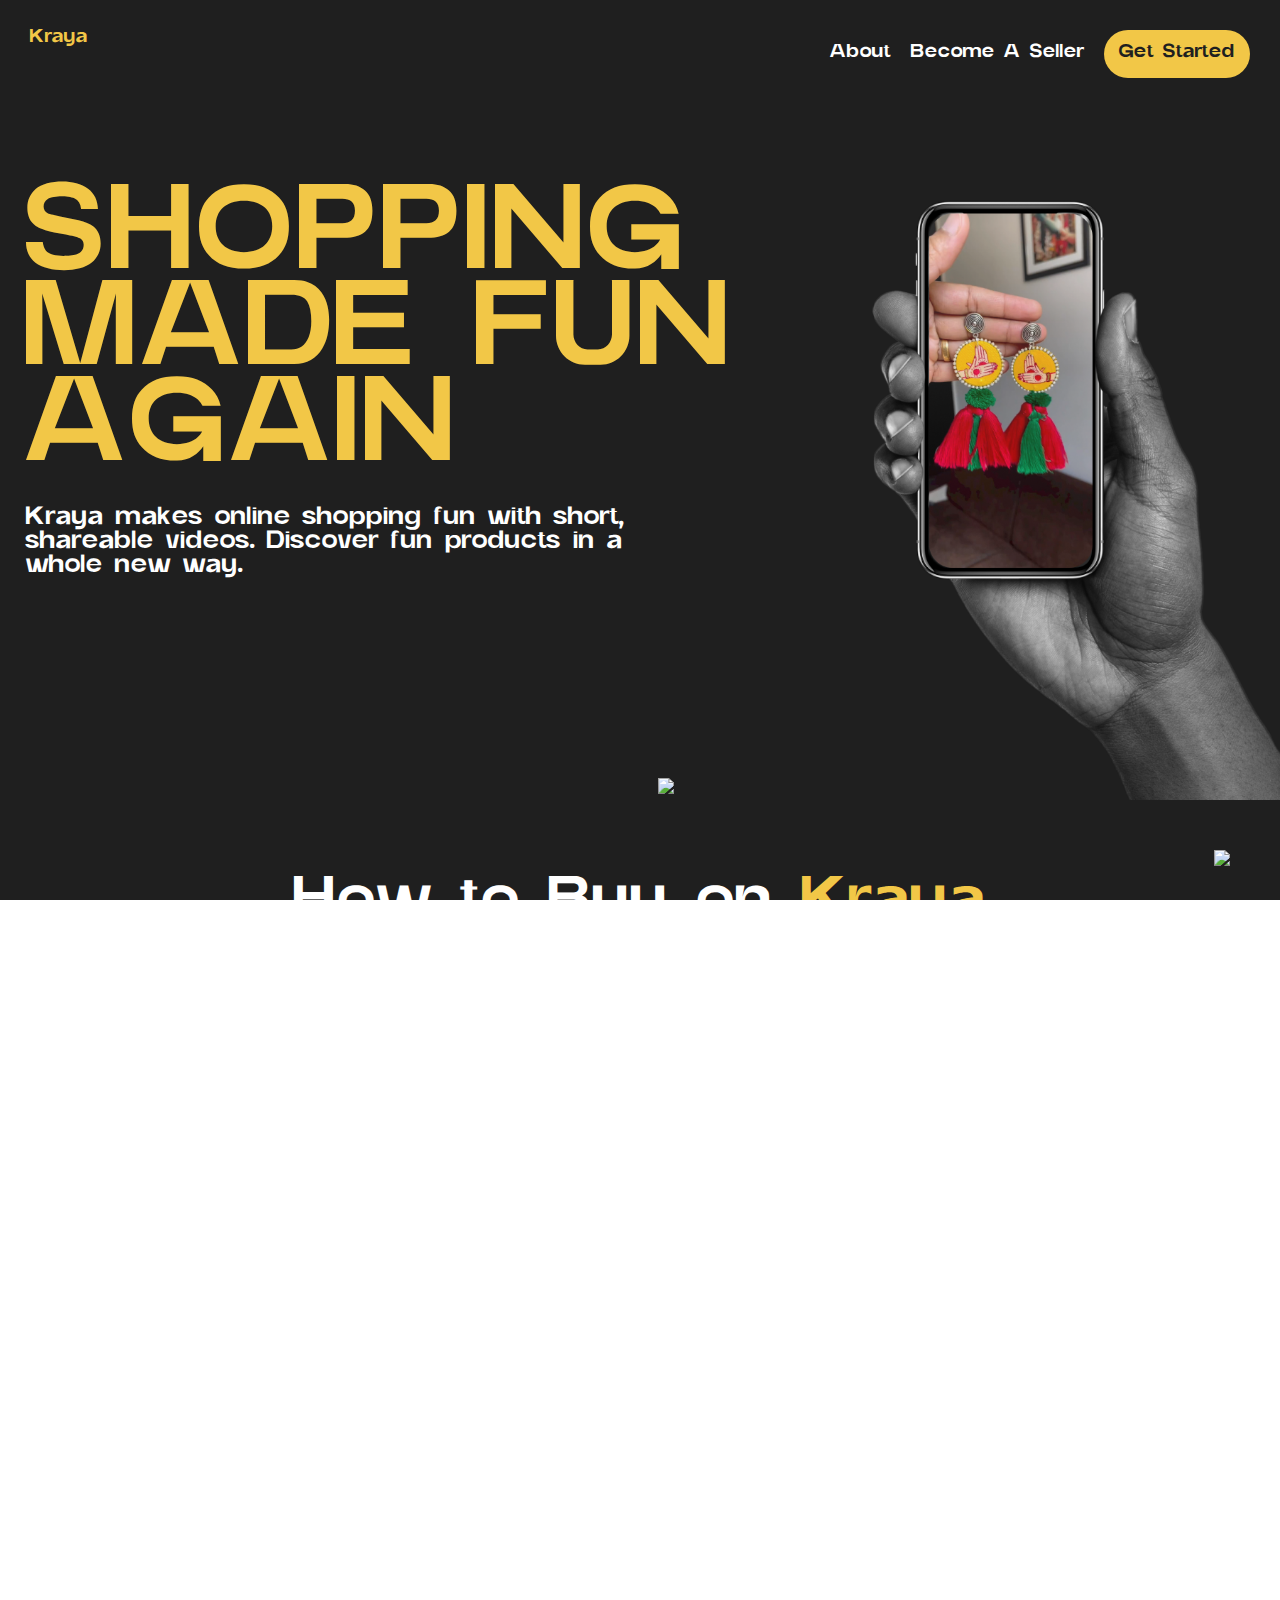
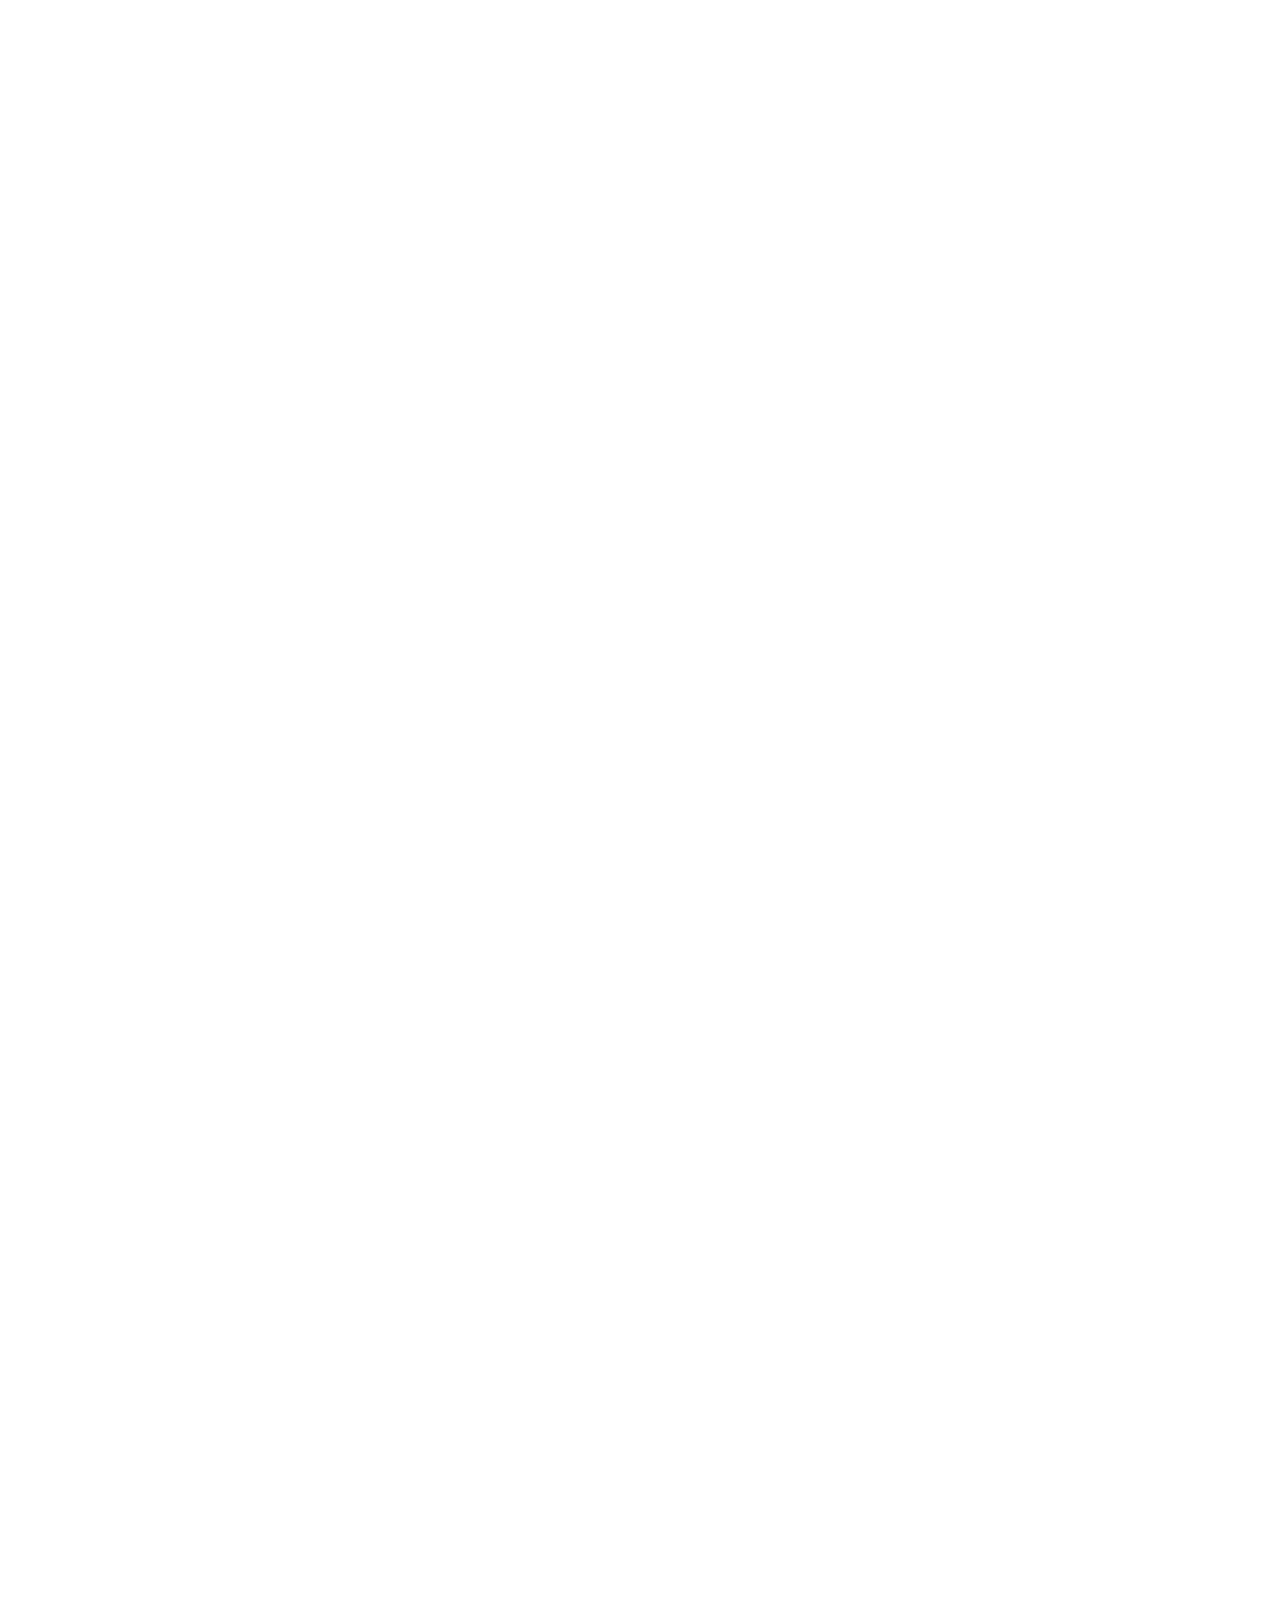
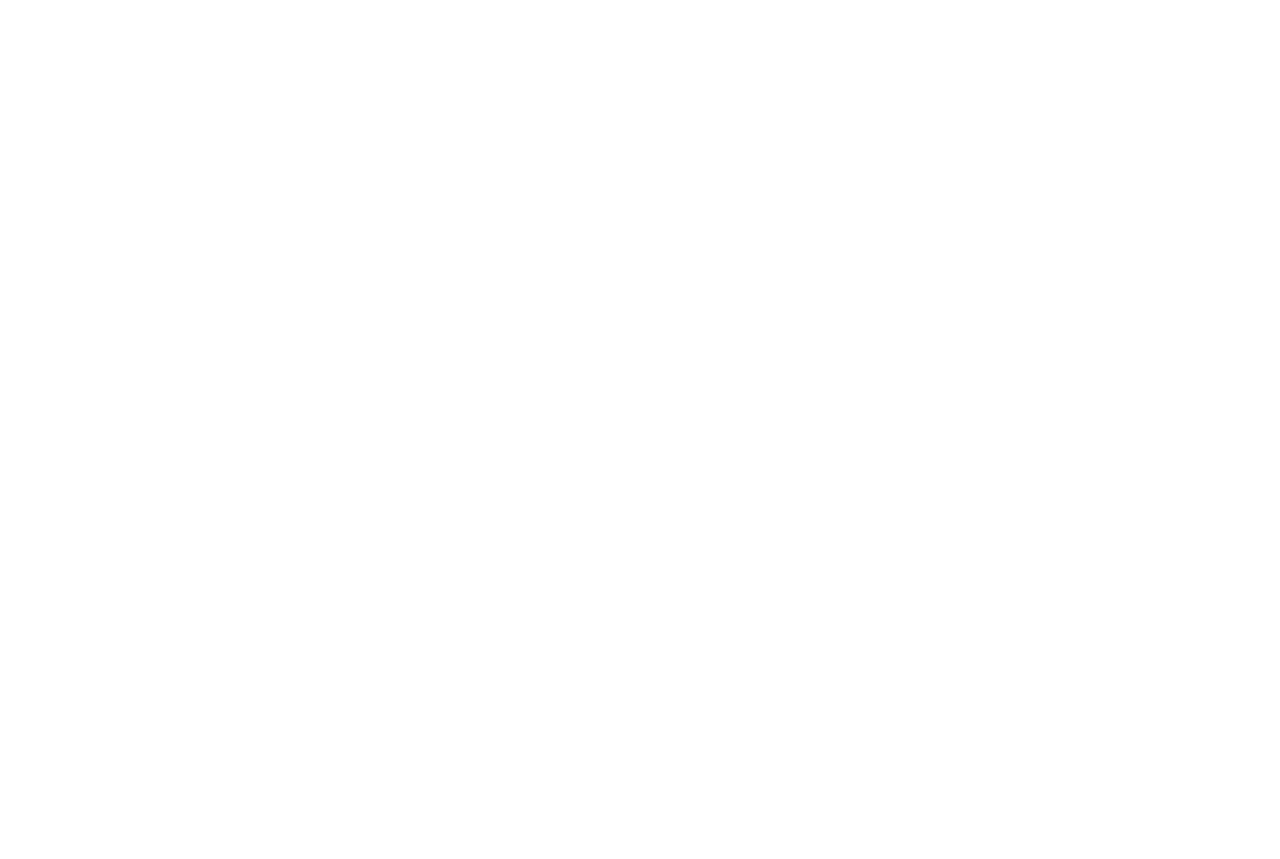
==== index.html @ f12fe765 "added navbar" ====
<!DOCTYPE html>
<html lang="en">
  <head>
    <meta charset="UTF-8" />
    <meta http-equiv="X-UA-Compatible" content="IE=edge" />
    <meta name="viewport" content="width=device-width, initial-scale=1.0" />
    <link rel="stylesheet" href="style.css" />

    <title>Kraya</title>
    <link rel="icon" href="./assets/logo.png" type="image/x-icon" />
  </head>

  <body>
    <header>
      <nav class="navbar">
        
          <div class="left">
            Kraya
          </div>
          <div class="right">
            <ul>
              <li>
                About
              </li>
              <li>
                Become A Seller
              </li>
              <li class="btn">
                Get Started
              </li>
            </ul>
          </div>
      </nav>
    </header>
    <div class="hero">
      <div class="intro">
        <div class="main-slogan">SHOPPING MADE FUN AGAIN</div>
        <div class="intro-text">
          Kraya makes online shopping fun with short, shareable videos. Discover
          fun products in a whole new way.
        </div>
      </div>
      <img class="intro-img" src="assets/imgs/holdingPhone.png" />
      <div class="downArrow">
        <img src="./assets/downArrow.png" />
      </div>
    </div>
    <div class="steps">
      <img class="star1" src="assets/starMedium.png" />
      <img class="star2" src="assets/starMedium.png" />
      <img class="star3" src="assets/starSmall.png" />
      <img class="star4" src="assets/starSmall.png" />

      <div class="heading">
        <p>How to Buy on <span style="color: #f2c747"> Kraya </span></p>
      </div>

      <div class="sub-text">In 3 simple steps</div>

      <div class="frame">
        <div class="step-1">
          <img src="assets/imgs/step1.png" alt="step1" />
          <p id="caption">Scroll through Videos</p>
          <p id="description">
            Watch short videos to discover products you'll love
          </p>
        </div>

        <div class="step-2">
          <img src="assets/imgs/step2.png" alt="step2" />
          <p id="caption">Like a product? Add to Cart</p>
          <p id="description">
            Add the product to the cart and watch your shopping cart do a happy
            dance
          </p>
        </div>

        <div class="step-3">
          <img src="assets/imgs/step3.png" alt="step3" />
          <p id="caption">Checkout & Relax</p>
          <p id="description">
            Ready to make that product yours? Then seal the deal and relax!
          </p>
        </div>
      </div>
      <div class="blank"></div>
    </div>

    <div class="seamless">
      <!-- Header for the seamless section -->
      <div class="seamless-header">
        <div><img src="assets/starSmall.png" /></div>
        <div>
          <div class="heading">
            Shop <span class="seamless-heading"> seamlessy. </span>
          </div>
          <div class="seamless-intro">
            Let's look at the benefits for buyers.
          </div>
        </div>
        <div class="seamless-star"><img src="assets/starMedium.png" /></div>
      </div>

      <!-- Grid for the seamless section -->
      <div class="seamless-grid">
        <div class="curated-finds">
          <div class="curated-content">
            <div class="img-wrapper">
              <img src="assets/imgs/seamless1.png" />
            </div>
            <div class="curated-text">
              <div>Carefully curated finds</div>
              <div class="seamless-info-text">
                Discover new products from the carefully curated content of your
                favourite sellers.
              </div>
            </div>
          </div>
        </div>
        <div class="seamless-cell be-assured">
          <div class="assured-img"><img src="assets/imgs/seamless2.png" /></div>
          <div class>Be assured</div>
          <div class="seamless-cell-text assured-info-text">
            Buy only from trusted and verified sellers and say bye to scams.
            Make the switch to trusted, verified sellers and say bye-bye scams.
          </div>
        </div>
        <div class="seamless-cell buy-in">
          <div class="buy-in-img"><img src="assets/imgs/seamless3.png" /></div>
          <div class>Buy In Video</div>
          <div class="seamless-cell-text buy-in-text">
            Shop as you watch on the go, and Binge-watch your way to a full cart
          </div>
        </div>
        <div class="seamless-cell delivery">
          <div class="delivery-img">
            <img src="assets/imgs/seamless4.png" />
          </div>
          <div class="delivery-header">On time Delivery</div>
          <div class="seamless-cell-text delivery-text">
            No more endless waiting in the DMs, and late delivery.
          </div>
        </div>
        <div class="seamless-cell visit-app">
          <div class="visit-app-header">Visit the Web App</div>
          <button class="web-app-btn">Take me there</button>
        </div>
      </div>
      <div class="seamless-blank"></div>
    </div>

    <div class="cta">
      <div class="circle left1"></div>
      <div class="circle left2"></div>
      <div class="circle left3"></div>
      <div class="circle left4"></div>
      <div class="circle left5"></div>
      <h1 class="onboardText">Shop</h1>
      <h1 class="onboardText">Now</h1>
      <button class="visit">Visit the Web app</button>

      <div class="circle right1"></div>
      <div class="circle right2"></div>
      <div class="circle right3"></div>
      <div class="circle right4"></div>
      <div class="circle right5"></div>
    </div>

    <footer class="footer">
      <div class="footer-content">
        <div class="cap">Join our Buyer Community</div>

        <div class="signup">
          <input
            type="email"
            class="email"
            id="email"
            value="Example@gmail.com"
          />
          <button type="submit" id="signup" value="signup" name="signup">
            Sign Up
          </button>
        </div>

        <div class="soc-med">
          <a
            target="_blank"
            href="https://www.facebook.com/profile.php?id=100090694372072"
            ><img src="assets/fb.png" alt="facebook-logo"
          /></a>
          <a
            target="_blank"
            href="https://www.linkedin.com/company/krayadotshop/"
            ><img src="assets/li.png" alt="linkin-logo"
          /></a>
          <a target="_blank" href="https://www.instagram.com/krayadotshop/"
            ><img src="assets/insta.png" alt="insta-logo"
          /></a>
        </div>

        <div class="contact">
          <p>Contact Us:</p>
          <p>sharmaayush41913@gmail.com</p>
        </div>
      </div>

      <div class="logo">
        <img src="assets/KrayaLogo.png" alt="kraya-logo" />
      </div>
    </footer>

    <script src="index.js"></script>
  </body>
</html>
---- style.css ----
@font-face {
  font-family: "Artega";
  src: url("assets/fonts/artega.otf");
}

:root {
  --primary-color: #f2c747;
  --secondary-color: #ffffff;
  --accent-color: #302e2e;
  --background-color: #1f1f1f;
}

* {
  /* background-color: var(--background-color); */
  margin: 0;
  padding: 0;
  box-sizing: border-box;
  font-family: "Artega";
  scroll-behavior: smooth;
}

/* Hide scrollbar for Chrome, Safari and Opera */
*::-webkit-scrollbar {
  display: none;
}

/* Hide scrollbar for IE, Edge and Firefox */
* {
  -ms-overflow-style: none;
  scrollbar-width: none;
}

html,
body {
  height: 100%;
  margin: 0;
  max-width: 100%;
  overflow-x: hidden;
}

header {
  background-color: var(--background-color);
  position: fixed;
  top: 0;
  left: 0;
  right: 0;
  height: 15%;
  width: 100%;
  z-index: 2;
}

/* */
.hero {
  padding-top: 200px;
  display: flex;
  position: relative;
  background-color: var(--background-color);
}

.main-slogan {
  color: var(--primary-color);
  font-size: 6rem;
  line-height: 1;
}

.intro {
  color: var(--secondary-color);
  font-size: 1.25rem;
}

.intro-text {
  width: 80%;
  margin-top: 20px;
}

.intro-img {
  max-height: 600px;
  margin-top: 0px;
}

.hero > * {
  margin-inline-start: 2%;
}

.downArrow {
  position: absolute;
  bottom: 0;
  left: 50%;
  transform: translateX(-50%);
}

/* For smaller screens */
@media (max-width: 650px) {
  .main-slogan {
    font-size: 4rem;
  }

  .intro {
    font-size: 1rem;
  }
}

@media (max-width: 1000px) {
  /* Hide holding image*/
  .intro-img {
    height: 0;
  }

  .downArrow {
    visibility: hidden;
  }
}

.heading {
  text-align: center;
  font-size: 48px;
  color: var(--secondary-color);
  padding: 5rem 1rem 1rem 1rem;
  font-weight: 500;
}

.sub-text {
  text-align: center;
  font-family: sans-serif;
  font-size: 24px;
  color: var(--secondary-color);
  font-weight: 400;
}

.frame {
  display: flex;
  flex-direction: row;
  align-items: flex-start;
  padding: 4rem;
  gap: 97px;
}

.step-1,
.step-2,
.step-3 {
  width: 33%;
}

.frame img {
  width: 100%;
  object-fit: cover;
}

.frame p {
  text-align: center;
  color: var(--secondary-color);
  padding-top: 1.5rem;
}

#description {
  font-family: sans-serif;
}

.steps {
  position: relative;
  background-color: var(--background-color);
}

.star1 {
  position: absolute;
  top: 50px;
  right: 50px;
}

.star2 {
  position: absolute;
  bottom: 40px;
  left: 50px;
}

.star3 {
  position: absolute;
  top: 175px;
  right: 30px;
}

.star4 {
  position: absolute;
  bottom: 170px;
  left: 30px;
}

.blank {
  height: 160px;
}

.curated-content {
  border-radius: 25px;
}

.seamless {
  background-color: var(--background-color);
}

/* Styles for seamless section of the webpage */
.seamless-header {
  display: flex;
  font-size: 3rem;
  margin-inline: 2%;
}

.seamless-header > * {
  flex: 1 1 auto;
  display: grid;
  align-content: center;
}

.seamless-star {
  justify-content: right;
}

.seamless-heading {
  color: var(--primary-color);
}

.seamless-intro {
  font-size: 0.75rem;
  color: var(--secondary-color);
  text-align: center;
}

/* Styles for seamless grid */
.seamless-grid * {
  background-color: var(--accent-color);
}

.seamless-grid {
  margin-inline: 10%;
  margin-top: 50px;
  display: grid;
  color: white;
  gap: 25px;
  grid-template-columns: 1fr 1fr;
}

.seamless-grid > * {
  box-shadow: 14px 4px rgba(0, 0, 0, 0.73);
  border-radius: 25px;
}

.seamless-blank {
  height: 200px;
}

/* Styling individual grid cells */

/* First Grid Cell */
.curated-finds {
  grid-column: span 2;
}

.img-wrapper > img {
  max-width: 80%;
  aspect-ratio: 1 / 1.16;
  object-fit: cover;
  margin-top: 5%;
  margin-bottom: 5%;
}

.curated-content {
  display: grid;
  grid-template-columns: 1fr 1fr;
  font-size: 2rem;
}

.curated-text {
  display: flex;
  flex-direction: column;
  justify-content: center;
  margin-inline: 10%;
}

.seamless-info-text,
.assured-info-text {
  font-size: 0.75rem;
}

.seamless-info-text {
  margin-right: 45%;
}

.img-wrapper {
  border-radius: 25px;
  display: flex;
  justify-content: center;
  align-content: center;
}

/* Second grid cell */

.seamless-cell {
  grid-row: span 2;
  font-size: 2rem;
  display: flex;
  flex-direction: column;
}

.seamless-cell > * {
  margin-inline: 10%;
}

.assured-img > img {
  max-width: 100%;
  aspect-ratio: 1.56 / 1;
  object-fit: cover;
  margin-top: 5%;
  margin-bottom: 5%;
}

.seamless-cell-text {
  font-size: 0.75rem;
  margin-bottom: 5%;
}

/* Third Grid Cell */

.buy-in {
  grid-row: span 3;
}

.buy-in-img > img {
  max-width: 100%;
  aspect-ratio: 0.63 / 1;
  object-fit: cover;
  margin-top: 5%;
  margin-bottom: 5%;
}

.buy-in-img {
  display: flex;
  justify-content: center;
  margin-left: 20%;
}

/* Fourth Grid CelL */

.delivery-img > img {
  max-width: 100%;
  aspect-ratio: 2.46 / 1;
  object-fit: cover;
  margin-top: 20%;
  margin-bottom: 5%;
}

.delivery-text {
  margin-right: 40%;
}

.delivery-header {
  margin-right: 30%;
}

/*Final Grid Cell */

.visit-app {
  grid-row: span 1;
}

.visit-app-header {
  margin: 5% 20%;
}

.web-app-btn {
  background-color: var(--primary-color);
  width: 30%;
  margin-left: 20%;
  border-radius: 50px;
  padding: 16px 5px;
  margin-bottom: 10%;
}

.cta {
  position: relative;
  height: 25vmin;
  background-color: #f2c747;
  z-index: -2;
  padding-top: 6vmin;
  padding-bottom: 6vmin;
  text-align: center;
}

.circle {
  position: absolute;
  top: -3.5vmin;
  height: 32vmin;
  width: 38vmin;
  background-color: #ffffff;
  border-radius: 50%;
  overflow-x: hidden;
  z-index: -1;
}

.left1 {
  left: -36vmin;
  opacity: 1;
}

.left2 {
  left: -30vmin;
  opacity: 0.7;
}

.left3 {
  left: -24vmin;
  opacity: 0.5;
}

.left4 {
  left: -18vmin;
  opacity: 0.25;
}

.left5 {
  left: -12vmin;
  opacity: 0.15;
}

.right1 {
  right: -36vmin;
  opacity: 1;
}

.right2 {
  right: -30vmin;
  opacity: 0.7;
}

.right3 {
  right: -24vmin;
  opacity: 0.5;
}

.right4 {
  right: -18vmin;
  opacity: 0.25;
}

.right5 {
  right: -12vmin;
  opacity: 0.15;
}

.visit {
  margin-top: 10px;
  background-color: black;
  color: #ffffff;
  font-family: sans-serif;
  font-size: small;
  width: 14.5vmin;
  height: 5vmin;
  font-size: 1.3vmin;
}

.onboardText {
  font-size: 3vmin;
}

.footer {
  display: flex;
  justify-content: space-between;
  padding: 4rem;
  background-color: var(--background-color);
}

.cap {
  color: var(--secondary-color);
  font-size: 36px;
  font-weight: 600;
  font-family: sans-serif;
}

.email {
  font-family: sans-serif;
  size: 30px;
  font-size: 16px;
  font-weight: 500;
  font-style: normal;
  padding-left: 20px;
  background-color: #7c7c7c;
  color: var(--secondary-color);
  border-radius: 30px;
  height: 51px;
  width: 358px;
  border: none;
}

button {
  background-color: var(--primary-color);
  font-family: sans-serif;
  border-radius: 30px;
  font-size: 16px;
  font-weight: 600;
  font-style: normal;
  line-height: 24px;
  height: 51px;
  width: 142px;
  align-items: center;
  text-align: center;
  border: none;
}

.signup {
  align-items: center;
  display: flex;
  flex-direction: row;
  margin-top: 2rem;
  gap: 10px;
}

.logo {
  height: 2%;
  width: auto;
  object-fit: contain;
}

.soc-med {
  display: flex;
  flex-direction: row;
  align-items: center;
  gap: 10px;
  padding: 2rem 0 0 1rem;
}

.soc-med img {
  border-radius: 9999px;
  border-width: 2px;
  border-color: var(--secondary-color);
}

.contact {
  padding-top: 130px;
  padding-bottom: 50px;
}

.contact p {
  font-family: sans-serif;
  color: var(--secondary-color);
  font-size: 20px;
  font-weight: 500;
  font-style: normal;
}
.navbar{
  background-color: #1f1f1f;
  display:flex;
  justify-content: space-between;
  padding: 30px;
  font-family: sans-serif;
  font-size: 15px;
}
.left{
  color:#f2c747;
  
}
.right ul{
  color:#ffffff;
  display:flex;
  align-items: center;
  list-style-type: none;
}
.right li{
  margin-left:20px;
}
.btn{
  color:#1f1f1f;
  background-color: #f2c747;
  padding:15px;
  border-radius: 240px;

}
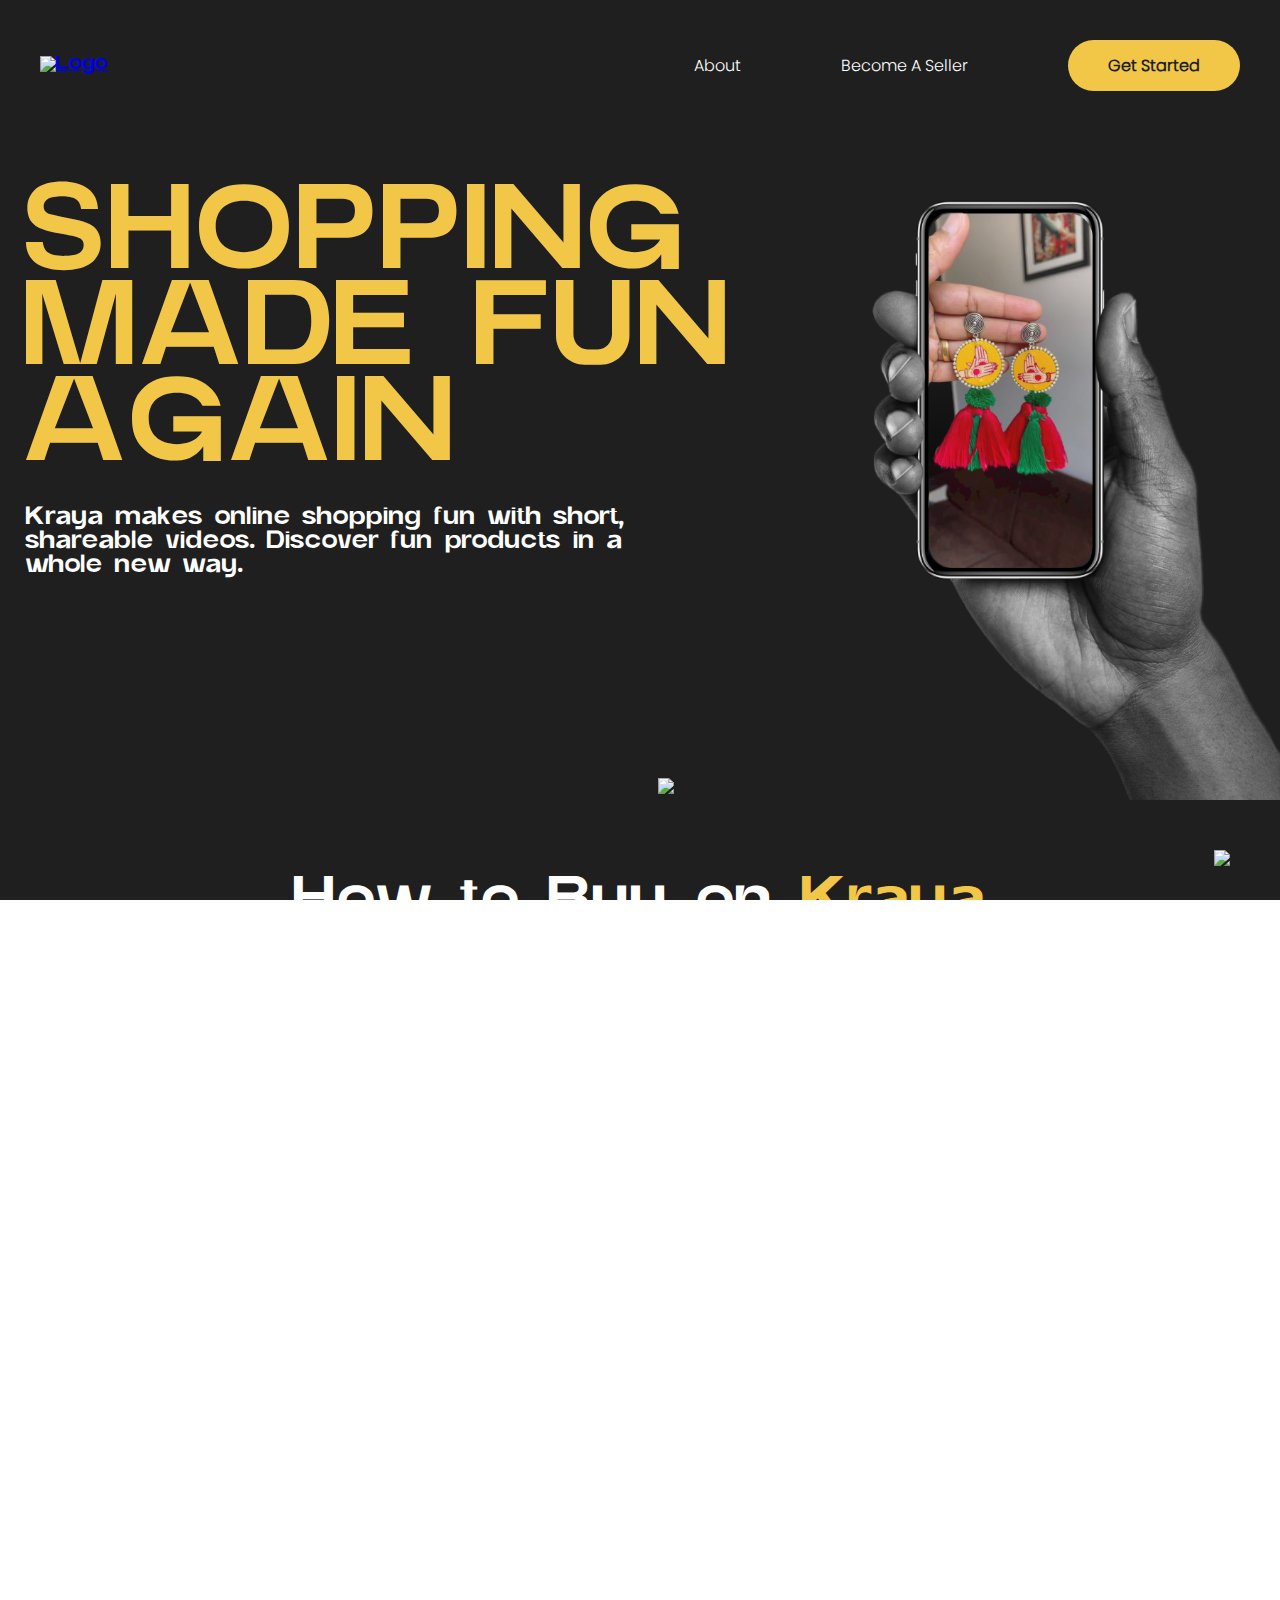
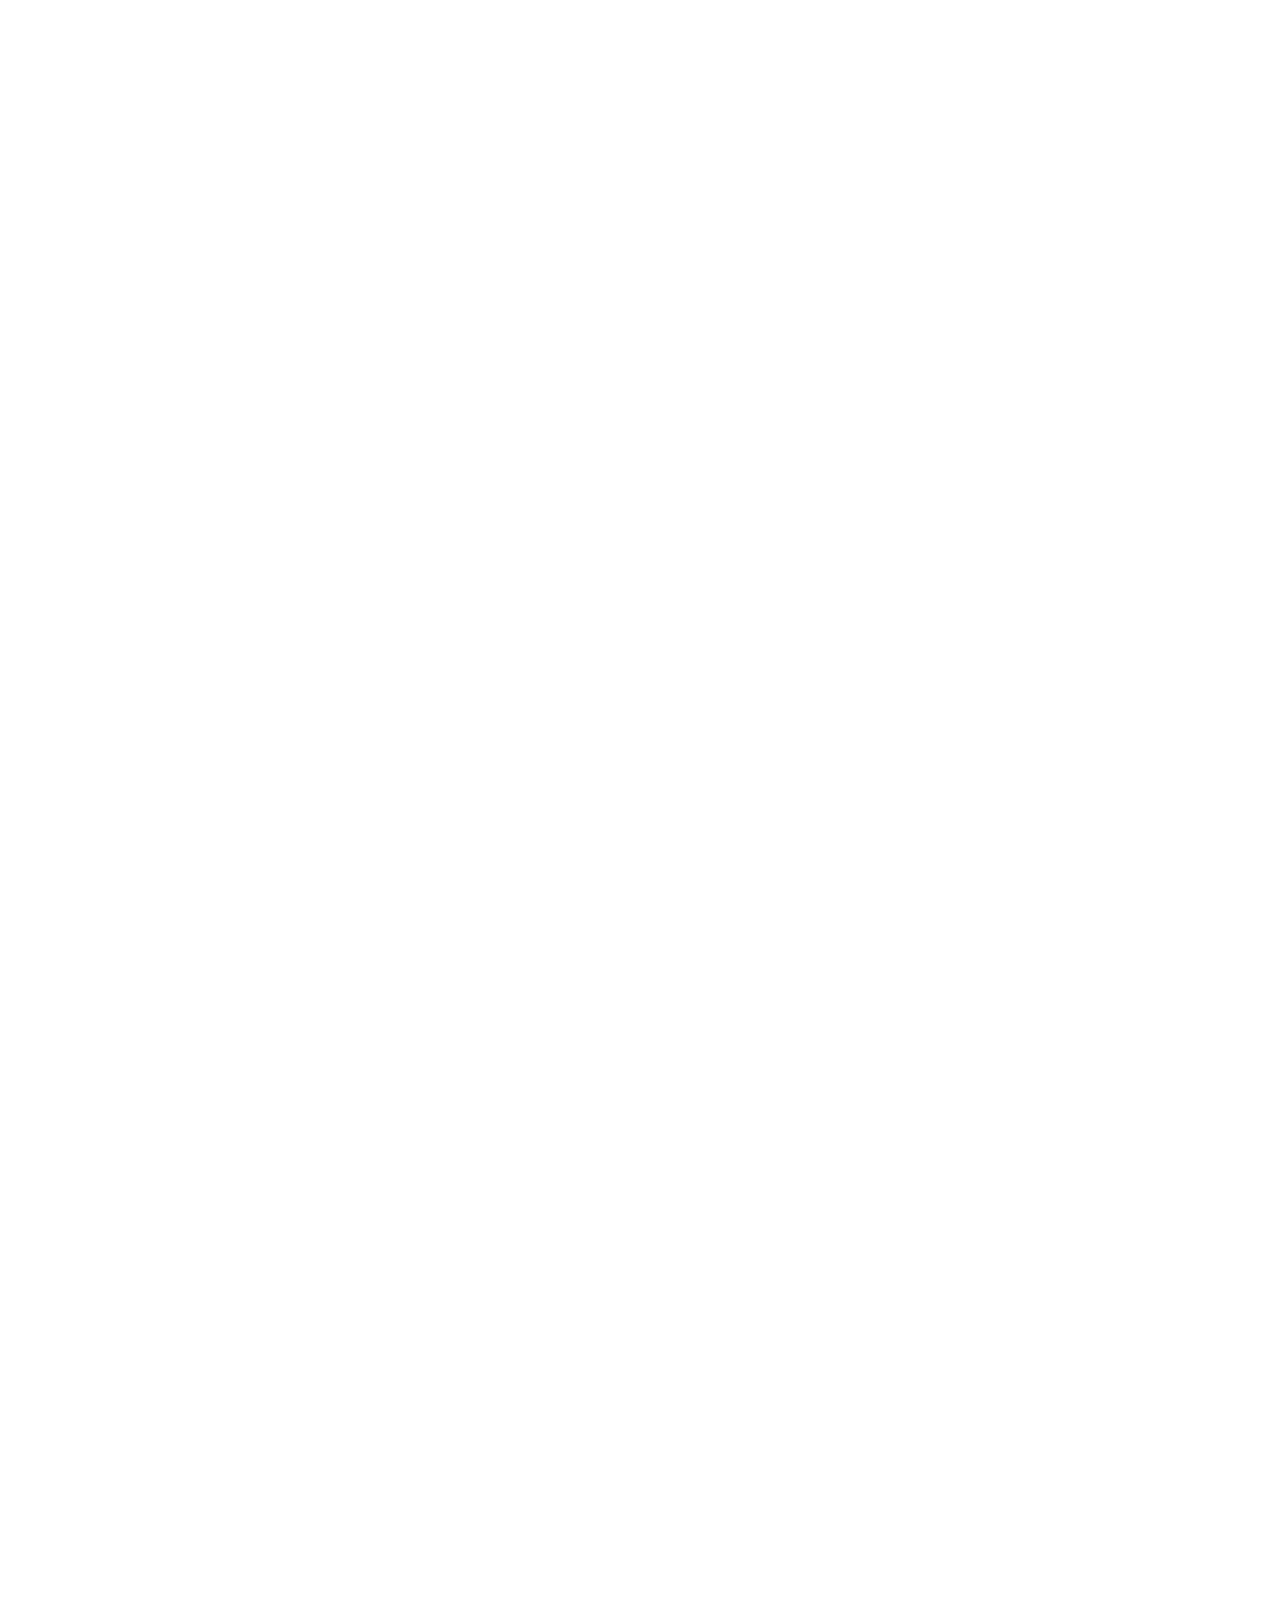
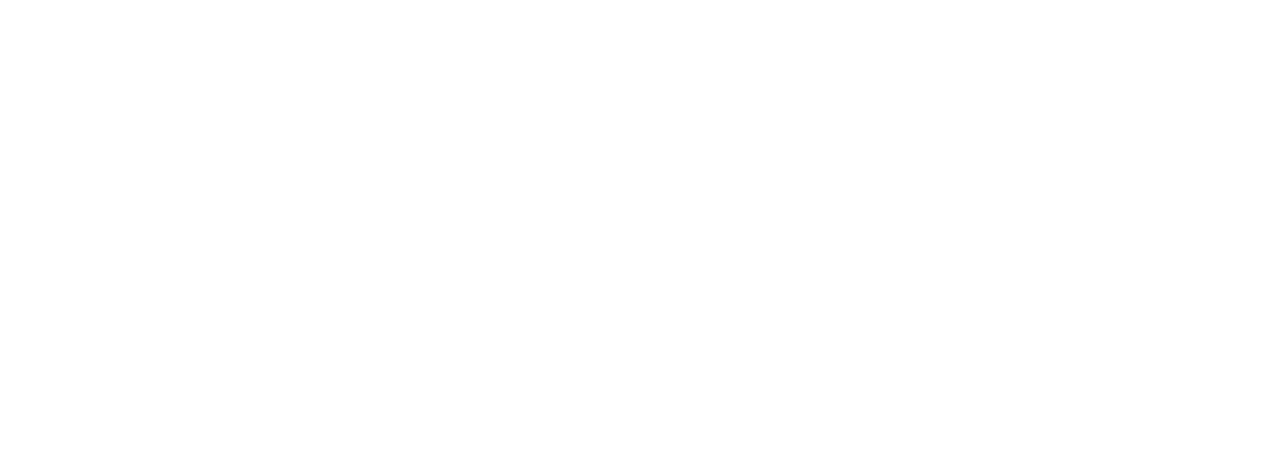
==== commit e5772c64: "added stars and faq" ====
--- a/index.html
+++ b/index.html
@@ -1,214 +1,204 @@
 <!DOCTYPE html>
 <html lang="en">
-  <head>
-    <meta charset="UTF-8" />
-    <meta http-equiv="X-UA-Compatible" content="IE=edge" />
-    <meta name="viewport" content="width=device-width, initial-scale=1.0" />
-    <link rel="stylesheet" href="style.css" />
-
-    <title>Kraya</title>
-    <link rel="icon" href="./assets/logo.png" type="image/x-icon" />
-  </head>
-
-  <body>
-    <header>
-      <nav class="navbar">
-        
-          <div class="left">
-            Kraya
-          </div>
-          <div class="right">
-            <ul>
-              <li>
-                About
-              </li>
-              <li>
-                Become A Seller
-              </li>
-              <li class="btn">
-                Get Started
-              </li>
-            </ul>
-          </div>
-      </nav>
-    </header>
-    <div class="hero">
-      <div class="intro">
-        <div class="main-slogan">SHOPPING MADE FUN AGAIN</div>
-        <div class="intro-text">
-          Kraya makes online shopping fun with short, shareable videos. Discover
-          fun products in a whole new way.
-        </div>
-      </div>
-      <img class="intro-img" src="assets/imgs/holdingPhone.png" />
-      <div class="downArrow">
-        <img src="./assets/downArrow.png" />
-      </div>
-    </div>
-    <div class="steps">
-      <img class="star1" src="assets/starMedium.png" />
-      <img class="star2" src="assets/starMedium.png" />
-      <img class="star3" src="assets/starSmall.png" />
-      <img class="star4" src="assets/starSmall.png" />
-
-      <div class="heading">
-        <p>How to Buy on <span style="color: #f2c747"> Kraya </span></p>
-      </div>
-
-      <div class="sub-text">In 3 simple steps</div>
-
-      <div class="frame">
-        <div class="step-1">
-          <img src="assets/imgs/step1.png" alt="step1" />
-          <p id="caption">Scroll through Videos</p>
-          <p id="description">
-            Watch short videos to discover products you'll love
-          </p>
-        </div>
-
-        <div class="step-2">
-          <img src="assets/imgs/step2.png" alt="step2" />
-          <p id="caption">Like a product? Add to Cart</p>
-          <p id="description">
-            Add the product to the cart and watch your shopping cart do a happy
-            dance
-          </p>
-        </div>
-
-        <div class="step-3">
-          <img src="assets/imgs/step3.png" alt="step3" />
-          <p id="caption">Checkout & Relax</p>
-          <p id="description">
-            Ready to make that product yours? Then seal the deal and relax!
-          </p>
-        </div>
-      </div>
-      <div class="blank"></div>
-    </div>
-
-    <div class="seamless">
-      <!-- Header for the seamless section -->
-      <div class="seamless-header">
-        <div><img src="assets/starSmall.png" /></div>
-        <div>
-          <div class="heading">
-            Shop <span class="seamless-heading"> seamlessy. </span>
-          </div>
-          <div class="seamless-intro">
-            Let's look at the benefits for buyers.
+
+<head>
+  <meta charset="UTF-8" />
+  <meta http-equiv="X-UA-Compatible" content="IE=edge" />
+  <meta name="viewport" content="width=device-width, initial-scale=1.0" />
+  <link rel="stylesheet" href="style.css" />
+
+  <title>Kraya</title>
+  <link rel="icon" href="./assets/logo.png" type="image/x-icon" />
+</head>
+
+<body>
+  <header>
+    <nav class="navbar">
+      <div class="navbar-logo">
+        <a href="/index.html"><img src="/assets/kraya.png" alt="Logo"></a>
+      </div>
+      <ul class="navbar-links">
+        <li><a href="#steps">About</a></li>
+        <li><a href="/seller.html">Become A Seller</a></li>
+        <li><button class="button" href="#">Get Started</button></li>
+      </ul>
+    </nav>
+  </header>
+  <div class="hero">
+    <div class="intro">
+      <div class="main-slogan">SHOPPING MADE FUN AGAIN</div>
+      <div class="intro-text">
+        Kraya makes online shopping fun with short, shareable videos. Discover
+        fun products in a whole new way.
+      </div>
+    </div>
+    <img class="intro-img" src="assets/imgs/holdingPhone.png" />
+    <div class="downArrow">
+      <img src="./assets/downArrow.png" />
+    </div>
+  </div>
+  <div class="steps" id="steps">
+    <img class="star1" src="assets/starMedium.png" />
+    <img class="star2" src="assets/starMedium.png" />
+    <img class="star3" src="assets/starSmall.png" />
+    <img class="star4" src="assets/starSmall.png" />
+
+    <div class="heading">
+      <p>How to Buy on <span style="color: #f2c747"> Kraya </span></p>
+    </div>
+
+    <div class="sub-text">In 3 simple steps</div>
+
+    <div class="frame">
+      <div class="step-1">
+        <img src="assets/imgs/step1.png" alt="step1" />
+        <p id="caption">Scroll through Videos</p>
+        <p id="description">
+          Watch short videos to discover products you'll love
+        </p>
+      </div>
+
+      <div class="step-2">
+        <img src="assets/imgs/step2.png" alt="step2" />
+        <p id="caption">Like a product? Add to Cart</p>
+        <p id="description">
+          Add the product to the cart and watch your shopping cart do a happy
+          dance
+        </p>
+      </div>
+
+      <div class="step-3">
+        <img src="assets/imgs/step3.png" alt="step3" />
+        <p id="caption">Checkout & Relax</p>
+        <p id="description">
+          Ready to make that product yours? Then seal the deal and relax!
+        </p>
+      </div>
+    </div>
+    <div class="blank"></div>
+  </div>
+
+  <div class="seamless">
+    <!-- Header for the seamless section -->
+    <div class="seamless-header">
+      <div class="seamless-star-small header-star"> <img src="assets/starSmall.png"> </div>
+      <div>
+        <div class="heading"> Shop <span class="seamless-heading"> seamlessy. </span> </div>
+        <div class="seamless-intro"> Let's look at the benefits for buyers. </div>
+      </div>
+      <div class="seamless-star-large header-star">
+        <img src="assets/starLarge.png">
+      </div>
+    </div>
+
+
+    <div class="star-1"> <img src="assets/starMedium.png"> </div>
+    <div class="star-2"> <img src="assets/starSmall.png"> </div>
+    <div class="star-3"> <img src="assets/starLarge.png"> </div>
+    <div class="star-4"> <img src="assets/starSmall.png"> </div>
+
+    <div class="seamless-grid">
+
+      <!-- Grid for the seamless section -->
+      <div class="curated-finds">
+        <div class="curated-content">
+          <div class="img-wrapper"> <img src="assets/imgs/seamless1.png"> </div>
+          <div class="curated-text">
+            <div> Carefully curated finds </div>
+            <div class="seamless-info-text"> Discover new products from the carefully curated content of your
+              favourite
+              sellers.</div>
           </div>
         </div>
-        <div class="seamless-star"><img src="assets/starMedium.png" /></div>
-      </div>
-
-      <!-- Grid for the seamless section -->
-      <div class="seamless-grid">
-        <div class="curated-finds">
-          <div class="curated-content">
-            <div class="img-wrapper">
-              <img src="assets/imgs/seamless1.png" />
-            </div>
-            <div class="curated-text">
-              <div>Carefully curated finds</div>
-              <div class="seamless-info-text">
-                Discover new products from the carefully curated content of your
-                favourite sellers.
-              </div>
-            </div>
-          </div>
+      </div>
+
+      <div class="seamless-cell be-assured">
+        <div class="assured-img"><img src="assets/imgs/seamless2.png"></div>
+        <div class> Be assured </div>
+        <div class="seamless-cell-text assured-info-text"> Buy only from trusted and verified sellers and say bye to
+          scams. Make the switch to trusted, verified sellers and say bye-bye scams.</div>
+      </div>
+
+      <div class="seamless-cell buy-in">
+        <div class="buy-in-img">
+          <img src="assets/imgs/seamless3.png">
         </div>
-        <div class="seamless-cell be-assured">
-          <div class="assured-img"><img src="assets/imgs/seamless2.png" /></div>
-          <div class>Be assured</div>
-          <div class="seamless-cell-text assured-info-text">
-            Buy only from trusted and verified sellers and say bye to scams.
-            Make the switch to trusted, verified sellers and say bye-bye scams.
-          </div>
-        </div>
-        <div class="seamless-cell buy-in">
-          <div class="buy-in-img"><img src="assets/imgs/seamless3.png" /></div>
-          <div class>Buy In Video</div>
-          <div class="seamless-cell-text buy-in-text">
-            Shop as you watch on the go, and Binge-watch your way to a full cart
-          </div>
-        </div>
-        <div class="seamless-cell delivery">
-          <div class="delivery-img">
-            <img src="assets/imgs/seamless4.png" />
-          </div>
-          <div class="delivery-header">On time Delivery</div>
-          <div class="seamless-cell-text delivery-text">
-            No more endless waiting in the DMs, and late delivery.
-          </div>
-        </div>
-        <div class="seamless-cell visit-app">
-          <div class="visit-app-header">Visit the Web App</div>
-          <button class="web-app-btn">Take me there</button>
-        </div>
-      </div>
-      <div class="seamless-blank"></div>
-    </div>
-
-    <div class="cta">
-      <div class="circle left1"></div>
-      <div class="circle left2"></div>
-      <div class="circle left3"></div>
-      <div class="circle left4"></div>
-      <div class="circle left5"></div>
-      <h1 class="onboardText">Shop</h1>
-      <h1 class="onboardText">Now</h1>
-      <button class="visit">Visit the Web app</button>
-
-      <div class="circle right1"></div>
-      <div class="circle right2"></div>
-      <div class="circle right3"></div>
-      <div class="circle right4"></div>
-      <div class="circle right5"></div>
-    </div>
-
-    <footer class="footer">
-      <div class="footer-content">
-        <div class="cap">Join our Buyer Community</div>
-
-        <div class="signup">
-          <input
-            type="email"
-            class="email"
-            id="email"
-            value="Example@gmail.com"
-          />
-          <button type="submit" id="signup" value="signup" name="signup">
-            Sign Up
-          </button>
-        </div>
-
-        <div class="soc-med">
-          <a
-            target="_blank"
-            href="https://www.facebook.com/profile.php?id=100090694372072"
-            ><img src="assets/fb.png" alt="facebook-logo"
-          /></a>
-          <a
-            target="_blank"
-            href="https://www.linkedin.com/company/krayadotshop/"
-            ><img src="assets/li.png" alt="linkin-logo"
-          /></a>
-          <a target="_blank" href="https://www.instagram.com/krayadotshop/"
-            ><img src="assets/insta.png" alt="insta-logo"
-          /></a>
-        </div>
-
-        <div class="contact">
-          <p>Contact Us:</p>
-          <p>sharmaayush41913@gmail.com</p>
-        </div>
-      </div>
-
-      <div class="logo">
-        <img src="assets/KrayaLogo.png" alt="kraya-logo" />
-      </div>
-    </footer>
-
-    <script src="index.js"></script>
-  </body>
-</html>
+        <div class> Buy In Video </div>
+        <div class="seamless-cell-text buy-in-text"> Shop as you watch on the go, and Binge-watch your way to a full
+          cart</div>
+      </div>
+
+      <div class="seamless-cell delivery">
+        <div class="delivery-img"><img src="assets/imgs/seamless4.png"></div>
+        <div class="delivery-header"> On time Delivery </div>
+        <div class="seamless-cell-text delivery-text"> No more endless waiting in the DMs, and late delivery.</div>
+      </div>
+
+      <div class="seamless-cell visit-app">
+        <div class="visit-app-header"> Visit the Web App </div>
+        <button class="web-app-btn"> Take me there </button>
+      </div>
+
+    </div>
+  </div>
+
+  <div class="seamless-footer">
+    <div class="seamless-left-footer"> <img src="assets/starSmall.png"> </div>
+    <div class="seamless-right-footer">
+      <div class="RightStarPositioner"> <img src="assets/starMedium.png"> </div>
+      <img src="assets/starLarge.png" class="offscreen-right-star">
+    </div>
+  </div>
+
+  <div class="cta">
+    <div class="circle left1"></div>
+    <div class="circle left2"></div>
+    <div class="circle left3"></div>
+    <div class="circle left4"></div>
+    <div class="circle left5"></div>
+    <h1 class="onboardText">Shop</h1>
+    <h1 class="onboardText">Now</h1>
+    <button class="visit">Visit the Web app</button>
+
+    <div class="circle right1"></div>
+    <div class="circle right2"></div>
+    <div class="circle right3"></div>
+    <div class="circle right4"></div>
+    <div class="circle right5"></div>
+  </div>
+
+  <footer class="footer">
+    <div class="footer-content">
+      <div class="cap">Join our Buyer Community</div>
+
+      <div class="signup">
+        <input type="email" class="email" id="email" value="Example@gmail.com" />
+        <button type="submit" id="signup" value="signup" name="signup">
+          Sign Up
+        </button>
+      </div>
+
+      <div class="soc-med">
+        <a target="_blank" href="https://www.facebook.com/profile.php?id=100090694372072"><img src="assets/fb.png"
+            alt="facebook-logo" /></a>
+        <a target="_blank" href="https://www.linkedin.com/company/krayadotshop/"><img src="assets/li.png"
+            alt="linkin-logo" /></a>
+        <a target="_blank" href="https://www.instagram.com/krayadotshop/"><img src="assets/insta.png"
+            alt="insta-logo" /></a>
+      </div>
+
+      <div class="contact">
+        <p>Contact Us:</p>
+        <p>sharmaayush41913@gmail.com</p>
+      </div>
+    </div>
+
+    <div class="logo">
+      <img src="assets/KrayaLogo.png" alt="kraya-logo" />
+    </div>
+  </footer>
+
+  <script src="index.js"></script>
+</body>
+
+</html>--- a/style.css
+++ b/style.css
@@ -1,6 +1,11 @@
 @font-face {
   font-family: "Artega";
   src: url("assets/fonts/artega.otf");
+}
+
+@font-face {
+  font-family: "Poppins";
+  src: url("assets/fonts/poppins.otf");
 }
 
 :root {
@@ -49,6 +54,52 @@
   z-index: 2;
 }
 
+nav {
+  display: flex;
+  align-items: center;
+  justify-content: space-between;
+  padding: 40px 40px;
+
+}
+
+.navbar-logo img {
+  height: 40px;
+}
+
+.navbar-links {
+  list-style-type: none;
+  margin: 0;
+  padding: 0;
+  display: flex;
+  align-items: center;
+
+}
+
+.navbar-links li {
+  margin-left: 100px;
+}
+
+.navbar-links li:first-child {
+  margin-left: 0;
+}
+
+.navbar-links li a {
+  text-decoration: none;
+  font-family: "Poppins";
+  font-size: 16px;
+  color: var(--secondary-color);
+}
+
+.button {
+  background-color: var(--primary-color);
+  color: var(--background-color);
+  padding: 10px 40px;
+  border-radius: 250px;
+  font-family: "Poppins";
+  width: max-content;
+}
+
+
 /* */
 .hero {
   padding-top: 200px;
@@ -78,7 +129,7 @@
   margin-top: 0px;
 }
 
-.hero > * {
+.hero>* {
   margin-inline-start: 2%;
 }
 
@@ -101,6 +152,7 @@
 }
 
 @media (max-width: 1000px) {
+
   /* Hide holding image*/
   .intro-img {
     height: 0;
@@ -121,7 +173,7 @@
 
 .sub-text {
   text-align: center;
-  font-family: sans-serif;
+  font-family: Poppins;
   font-size: 24px;
   color: var(--secondary-color);
   font-weight: 400;
@@ -153,7 +205,7 @@
 }
 
 #description {
-  font-family: sans-serif;
+  font-family: Poppins;
 }
 
 .steps {
@@ -193,26 +245,59 @@
   border-radius: 25px;
 }
 
+/* Styles for seamless section of the webpage */
 .seamless {
-  background-color: var(--background-color);
-}
-
-/* Styles for seamless section of the webpage */
+  position: relative;
+  background-color: #1f1f1f;
+
+}
+
+.star-1 {
+  position: absolute;
+  top: 40vh;
+  right: 4.5vw;
+}
+
+.star-2 {
+  position: absolute;
+  bottom: 72vh;
+  margin-left: 13%;
+}
+
+.star-3 {
+  position: absolute;
+  overflow-x: hidden;
+  margin-left: -84px;
+  bottom: 60vh;
+}
+
+.star-4 {
+  position: absolute;
+  bottom: 40vh;
+  right: 4.5vw;
+}
+
 .seamless-header {
   display: flex;
   font-size: 3rem;
   margin-inline: 2%;
 }
 
-.seamless-header > * {
+.seamless-header>* {
   flex: 1 1 auto;
   display: grid;
   align-content: center;
 }
 
-.seamless-star {
+.seamless-star-large.header-star {
   justify-content: right;
 }
+
+.header-star {
+  flex-basis: 20%;
+}
+
+
 
 .seamless-heading {
   color: var(--primary-color);
@@ -230,7 +315,7 @@
 }
 
 .seamless-grid {
-  margin-inline: 10%;
+  margin-inline: 20%;
   margin-top: 50px;
   display: grid;
   color: white;
@@ -238,14 +323,11 @@
   grid-template-columns: 1fr 1fr;
 }
 
-.seamless-grid > * {
+.seamless-grid>* {
   box-shadow: 14px 4px rgba(0, 0, 0, 0.73);
   border-radius: 25px;
 }
 
-.seamless-blank {
-  height: 200px;
-}
 
 /* Styling individual grid cells */
 
@@ -254,7 +336,7 @@
   grid-column: span 2;
 }
 
-.img-wrapper > img {
+.img-wrapper>img {
   max-width: 80%;
   aspect-ratio: 1 / 1.16;
   object-fit: cover;
@@ -300,11 +382,11 @@
   flex-direction: column;
 }
 
-.seamless-cell > * {
+.seamless-cell>* {
   margin-inline: 10%;
 }
 
-.assured-img > img {
+.assured-img>img {
   max-width: 100%;
   aspect-ratio: 1.56 / 1;
   object-fit: cover;
@@ -323,9 +405,9 @@
   grid-row: span 3;
 }
 
-.buy-in-img > img {
+.buy-in-img>img {
   max-width: 100%;
-  aspect-ratio: 0.63 / 1;
+  aspect-ratio: 0.82 / 1;
   object-fit: cover;
   margin-top: 5%;
   margin-bottom: 5%;
@@ -334,12 +416,11 @@
 .buy-in-img {
   display: flex;
   justify-content: center;
-  margin-left: 20%;
 }
 
 /* Fourth Grid CelL */
 
-.delivery-img > img {
+.delivery-img>img {
   max-width: 100%;
   aspect-ratio: 2.46 / 1;
   object-fit: cover;
@@ -449,9 +530,9 @@
   margin-top: 10px;
   background-color: black;
   color: #ffffff;
-  font-family: sans-serif;
+  font-family: Poppins;
   font-size: small;
-  width: 14.5vmin;
+  width: 15vmin;
   height: 5vmin;
   font-size: 1.3vmin;
 }
@@ -471,11 +552,11 @@
   color: var(--secondary-color);
   font-size: 36px;
   font-weight: 600;
-  font-family: sans-serif;
+  font-family: Poppins;
 }
 
 .email {
-  font-family: sans-serif;
+  font-family: Poppins;
   size: 30px;
   font-size: 16px;
   font-weight: 500;
@@ -491,7 +572,7 @@
 
 button {
   background-color: var(--primary-color);
-  font-family: sans-serif;
+  font-family: Poppins;
   border-radius: 30px;
   font-size: 16px;
   font-weight: 600;
@@ -538,37 +619,41 @@
 }
 
 .contact p {
-  font-family: sans-serif;
+  font-family: Poppins;
   color: var(--secondary-color);
   font-size: 20px;
   font-weight: 500;
   font-style: normal;
 }
-.navbar{
+
+.seamless-footer {
+  display: flex;
   background-color: #1f1f1f;
-  display:flex;
-  justify-content: space-between;
-  padding: 30px;
-  font-family: sans-serif;
-  font-size: 15px;
-}
-.left{
-  color:#f2c747;
-  
-}
-.right ul{
-  color:#ffffff;
-  display:flex;
-  align-items: center;
-  list-style-type: none;
-}
-.right li{
-  margin-left:20px;
-}
-.btn{
-  color:#1f1f1f;
-  background-color: #f2c747;
-  padding:15px;
-  border-radius: 240px;
-
+
+}
+
+.seamless-footer>* {
+  flex: 1 1 auto;
+}
+
+.seamless-right-footer {
+  display: flex;
+  justify-content: right;
+}
+
+.offscreen-right-star {
+  overflow-x: hidden;
+  margin-right: -84px;
+  transform: scaleX(1.2);
+}
+
+.RightStarPositioner {
+  margin-right: 10%;
+  align-self: center;
+}
+
+.seamless-left-footer {
+  align-self: flex-end;
+  margin-bottom: 2%;
+  margin-left: 10%;
 }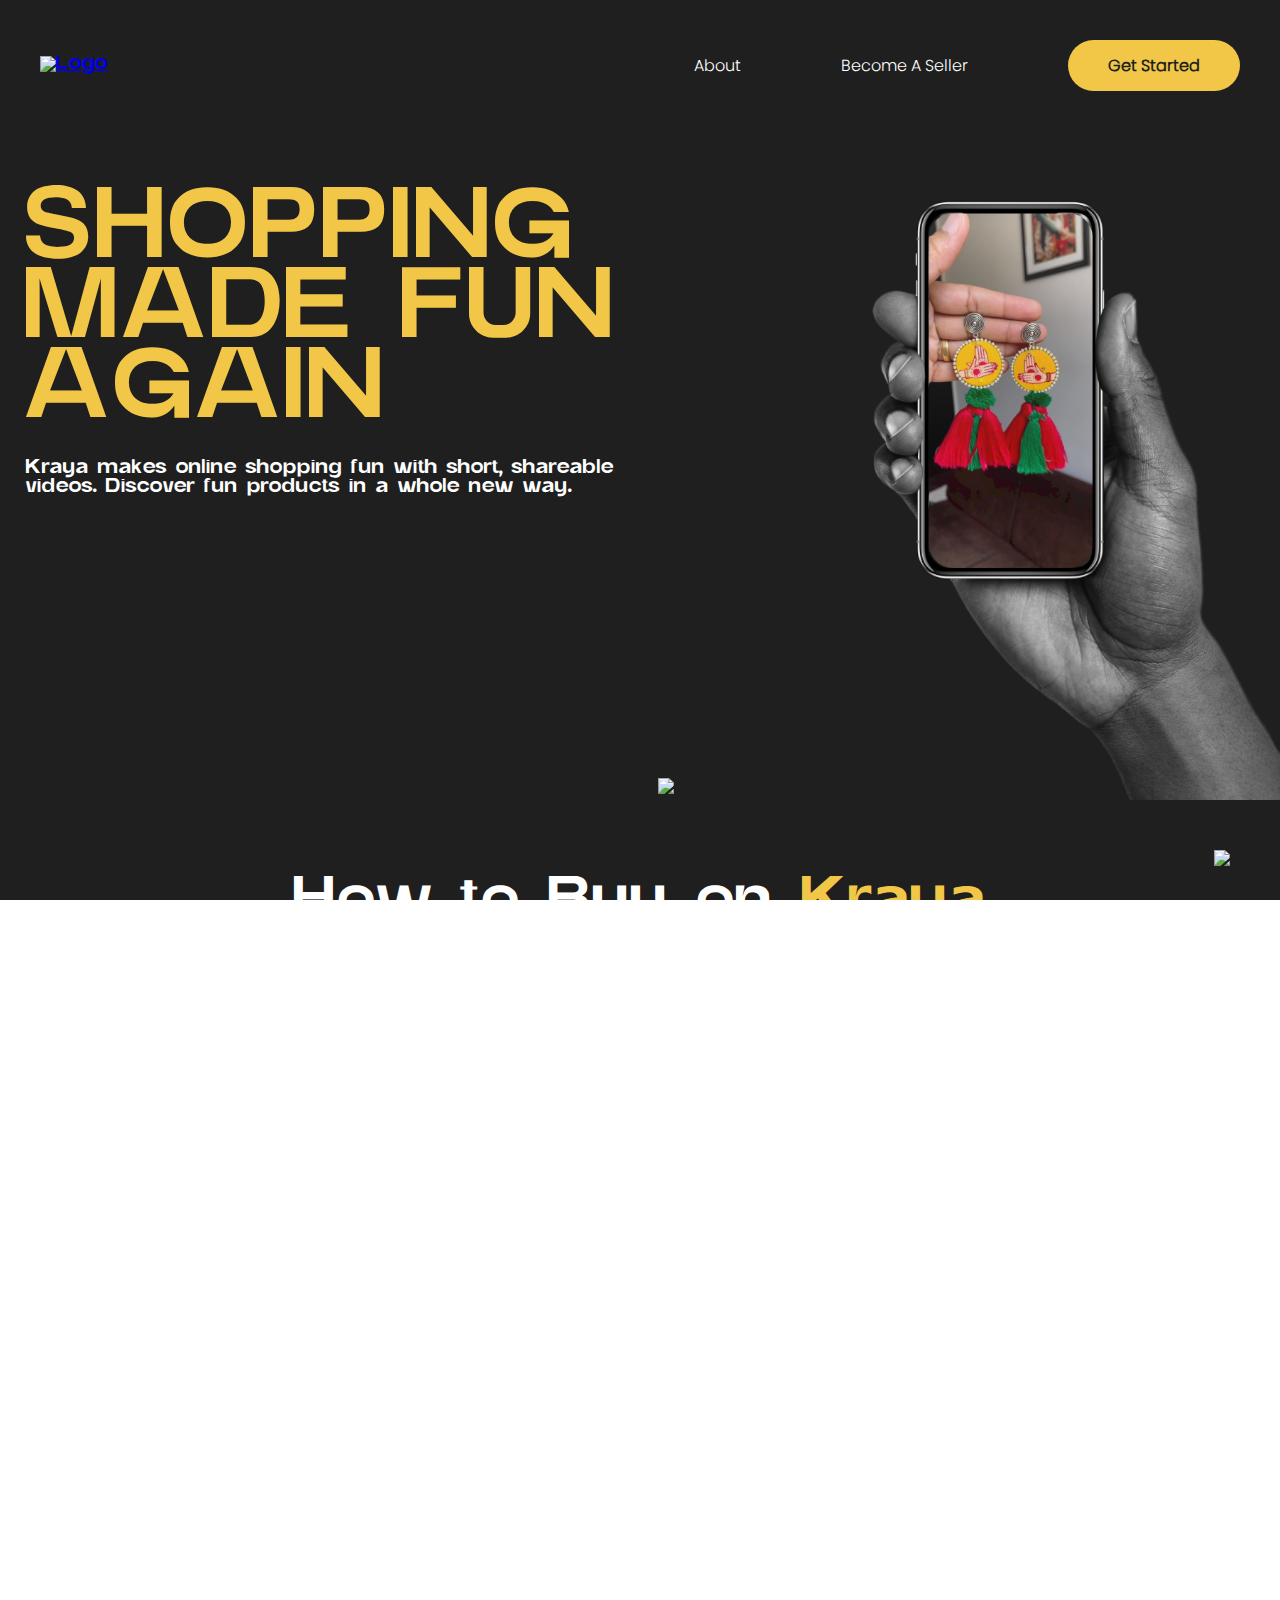
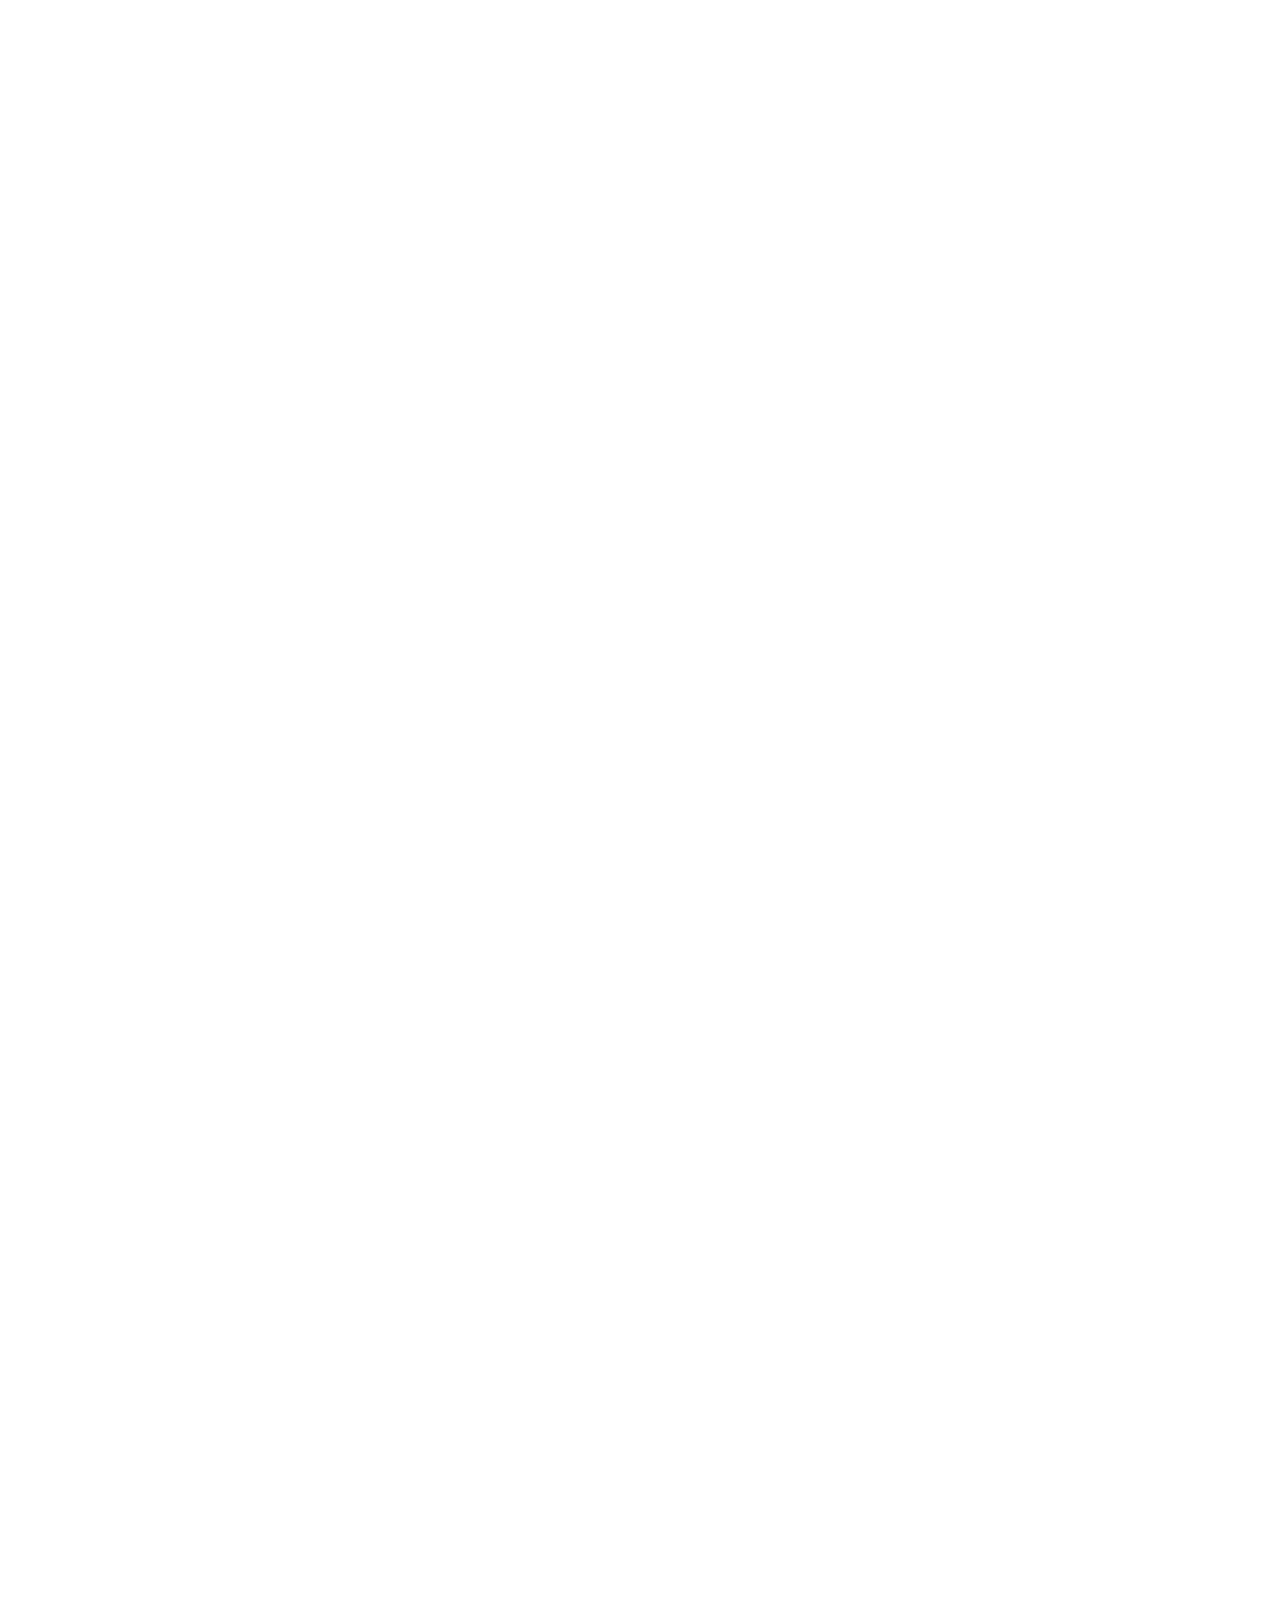
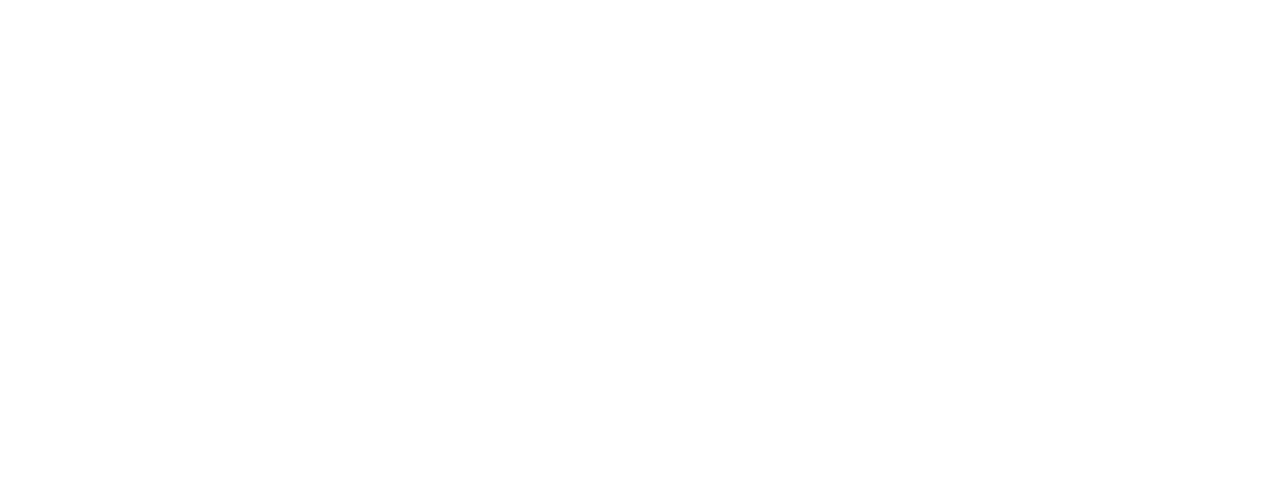
==== commit fa3b6ca4: "video added" ====
--- a/index.html
+++ b/index.html
@@ -15,7 +15,7 @@
   <header>
     <nav class="navbar">
       <div class="navbar-logo">
-        <a href="/index.html"><img src="/assets/kraya.png" alt="Logo"></a>
+        <a href="index.html"><img src="assets/kraya.png" alt="Logo" /></a>
       </div>
       <ul class="navbar-links">
         <li><a href="#steps">About</a></li>
@@ -32,7 +32,15 @@
         fun products in a whole new way.
       </div>
     </div>
-    <img class="intro-img" src="assets/imgs/holdingPhone.png" />
+    <div class="intro-img-wrapper">
+      <div class="intro-vid-wrapper">
+        <video autoplay loop muted class="hero-video" width="170px" height="360px" src="assets/testvid.mp4">
+        </video>
+      </div>
+
+    </div>
+    <img class="intro-img" src="assets/imgs/holdingPhone.png">
+
     <div class="downArrow">
       <img src="./assets/downArrow.png" />
     </div>
@@ -81,72 +89,87 @@
   <div class="seamless">
     <!-- Header for the seamless section -->
     <div class="seamless-header">
-      <div class="seamless-star-small header-star"> <img src="assets/starSmall.png"> </div>
+      <div class="seamless-star-small header-star">
+        <img src="assets/starSmall.png" />
+      </div>
       <div>
-        <div class="heading"> Shop <span class="seamless-heading"> seamlessy. </span> </div>
-        <div class="seamless-intro"> Let's look at the benefits for buyers. </div>
+        <div class="heading">
+          Shop <span class="seamless-heading"> seamlessy. </span>
+        </div>
+        <div class="seamless-intro">
+          Let's look at the benefits for buyers.
+        </div>
       </div>
       <div class="seamless-star-large header-star">
-        <img src="assets/starLarge.png">
-      </div>
-    </div>
-
-
-    <div class="star-1"> <img src="assets/starMedium.png"> </div>
-    <div class="star-2"> <img src="assets/starSmall.png"> </div>
-    <div class="star-3"> <img src="assets/starLarge.png"> </div>
-    <div class="star-4"> <img src="assets/starSmall.png"> </div>
+        <img src="assets/starLarge.png" />
+      </div>
+    </div>
+
+    <div class="star-1"><img src="assets/starMedium.png" /></div>
+    <div class="star-2"><img src="assets/starSmall.png" /></div>
+    <div class="star-3"><img src="assets/starLarge.png" /></div>
+    <div class="star-4"><img src="assets/starSmall.png" /></div>
 
     <div class="seamless-grid">
-
       <!-- Grid for the seamless section -->
       <div class="curated-finds">
         <div class="curated-content">
-          <div class="img-wrapper"> <img src="assets/imgs/seamless1.png"> </div>
+          <div class="img-wrapper">
+            <img src="assets/imgs/seamless1.png" />
+          </div>
           <div class="curated-text">
-            <div> Carefully curated finds </div>
-            <div class="seamless-info-text"> Discover new products from the carefully curated content of your
-              favourite
-              sellers.</div>
+            <div>Carefully curated finds</div>
+            <div class="seamless-info-text">
+              Discover new products from the carefully curated content of your
+              favourite sellers.
+            </div>
           </div>
         </div>
       </div>
 
       <div class="seamless-cell be-assured">
-        <div class="assured-img"><img src="assets/imgs/seamless2.png"></div>
-        <div class> Be assured </div>
-        <div class="seamless-cell-text assured-info-text"> Buy only from trusted and verified sellers and say bye to
-          scams. Make the switch to trusted, verified sellers and say bye-bye scams.</div>
+        <div class="assured-img"><img src="assets/imgs/seamless2.png" /></div>
+        <div class>Be assured</div>
+        <div class="seamless-cell-text assured-info-text">
+          Buy only from trusted and verified sellers and say bye to scams.
+          Make the switch to trusted, verified sellers and say bye-bye scams.
+        </div>
       </div>
 
       <div class="seamless-cell buy-in">
         <div class="buy-in-img">
-          <img src="assets/imgs/seamless3.png">
-        </div>
-        <div class> Buy In Video </div>
-        <div class="seamless-cell-text buy-in-text"> Shop as you watch on the go, and Binge-watch your way to a full
-          cart</div>
+          <img src="assets/imgs/seamless3.png" />
+        </div>
+        <div class>Buy In Video</div>
+        <div class="seamless-cell-text buy-in-text">
+          Shop as you watch on the go, and Binge-watch your way to a full cart
+        </div>
       </div>
 
       <div class="seamless-cell delivery">
-        <div class="delivery-img"><img src="assets/imgs/seamless4.png"></div>
-        <div class="delivery-header"> On time Delivery </div>
-        <div class="seamless-cell-text delivery-text"> No more endless waiting in the DMs, and late delivery.</div>
+        <div class="delivery-img">
+          <img src="assets/imgs/seamless4.png" />
+        </div>
+        <div class="delivery-header">On time Delivery</div>
+        <div class="seamless-cell-text delivery-text">
+          No more endless waiting in the DMs, and late delivery.
+        </div>
       </div>
 
       <div class="seamless-cell visit-app">
-        <div class="visit-app-header"> Visit the Web App </div>
-        <button class="web-app-btn"> Take me there </button>
-      </div>
-
+        <div class="visit-app-header">Visit the Web App</div>
+        <button class="web-app-btn">Take me there</button>
+      </div>
     </div>
   </div>
 
   <div class="seamless-footer">
-    <div class="seamless-left-footer"> <img src="assets/starSmall.png"> </div>
+    <div class="seamless-left-footer"><img src="assets/starSmall.png" /></div>
     <div class="seamless-right-footer">
-      <div class="RightStarPositioner"> <img src="assets/starMedium.png"> </div>
-      <img src="assets/starLarge.png" class="offscreen-right-star">
+      <div class="RightStarPositioner">
+        <img src="assets/starMedium.png" />
+      </div>
+      <img src="assets/starLarge.png" class="offscreen-right-star" />
     </div>
   </div>
 
@@ -189,7 +212,9 @@
 
       <div class="contact">
         <p>Contact Us:</p>
-        <p>sharmaayush41913@gmail.com</p>
+        <p>
+          <a class="emailid" href="mailto:sharmaayush41913@gmail.com">sharmaayush41913@gmail.com</a>
+        </p>
       </div>
     </div>
 
@@ -198,7 +223,7 @@
     </div>
   </footer>
 
-  <script src="index.js"></script>
+  <script src="./index.js"></script>
 </body>
 
 </html>--- a/style.css
+++ b/style.css
@@ -58,7 +58,7 @@
   display: flex;
   align-items: center;
   justify-content: space-between;
-  padding: 40px 40px;
+  padding: 40px;
 
 }
 
@@ -110,13 +110,13 @@
 
 .main-slogan {
   color: var(--primary-color);
-  font-size: 6rem;
+  font-size: 5rem;
   line-height: 1;
 }
 
 .intro {
   color: var(--secondary-color);
-  font-size: 1.25rem;
+  font-size: 1rem;
 }
 
 .intro-text {
@@ -124,13 +124,31 @@
   margin-top: 20px;
 }
 
+
 .intro-img {
   max-height: 600px;
   margin-top: 0px;
+  margin-inline-start: 0%;
 }
 
 .hero>* {
   margin-inline-start: 2%;
+}
+
+.intro-img-wrapper {
+  position: relative;
+}
+
+
+
+.hero-video {
+  position: absolute;
+  left: 82px;
+  top: 10px;
+  border-radius: 20px;
+  width: 170px;
+  height: 360px;
+  object-fit: cover;
 }
 
 .downArrow {
@@ -304,9 +322,10 @@
 }
 
 .seamless-intro {
-  font-size: 0.75rem;
+  font-size: 0.9rem;
   color: var(--secondary-color);
   text-align: center;
+  font-family: "Poppins";
 }
 
 /* Styles for seamless grid */
@@ -355,11 +374,13 @@
   flex-direction: column;
   justify-content: center;
   margin-inline: 10%;
+
 }
 
 .seamless-info-text,
 .assured-info-text {
-  font-size: 0.75rem;
+  font-size: 0.9rem;
+  font-family: "Poppins";
 }
 
 .seamless-info-text {
@@ -395,8 +416,9 @@
 }
 
 .seamless-cell-text {
-  font-size: 0.75rem;
+  font-size: 0.9rem;
   margin-bottom: 5%;
+  font-family: "Poppins";
 }
 
 /* Third Grid Cell */
@@ -448,10 +470,12 @@
 
 .web-app-btn {
   background-color: var(--primary-color);
-  width: 30%;
+  width: 40%;
   margin-left: 20%;
   border-radius: 50px;
-  padding: 16px 5px;
+  padding: 10px 20px;
+  font-weight: bold;
+  font-size: 1rem;
   margin-bottom: 10%;
 }
 
@@ -616,6 +640,7 @@
 .contact {
   padding-top: 130px;
   padding-bottom: 50px;
+
 }
 
 .contact p {
@@ -625,6 +650,7 @@
   font-weight: 500;
   font-style: normal;
 }
+
 
 .seamless-footer {
   display: flex;
@@ -656,4 +682,11 @@
   align-self: flex-end;
   margin-bottom: 2%;
   margin-left: 10%;
+}
+
+.emailid {
+  font-family: Poppins;
+  cursor: pointer;
+  color: var(--secondary-color);
+  text-decoration: none;
 }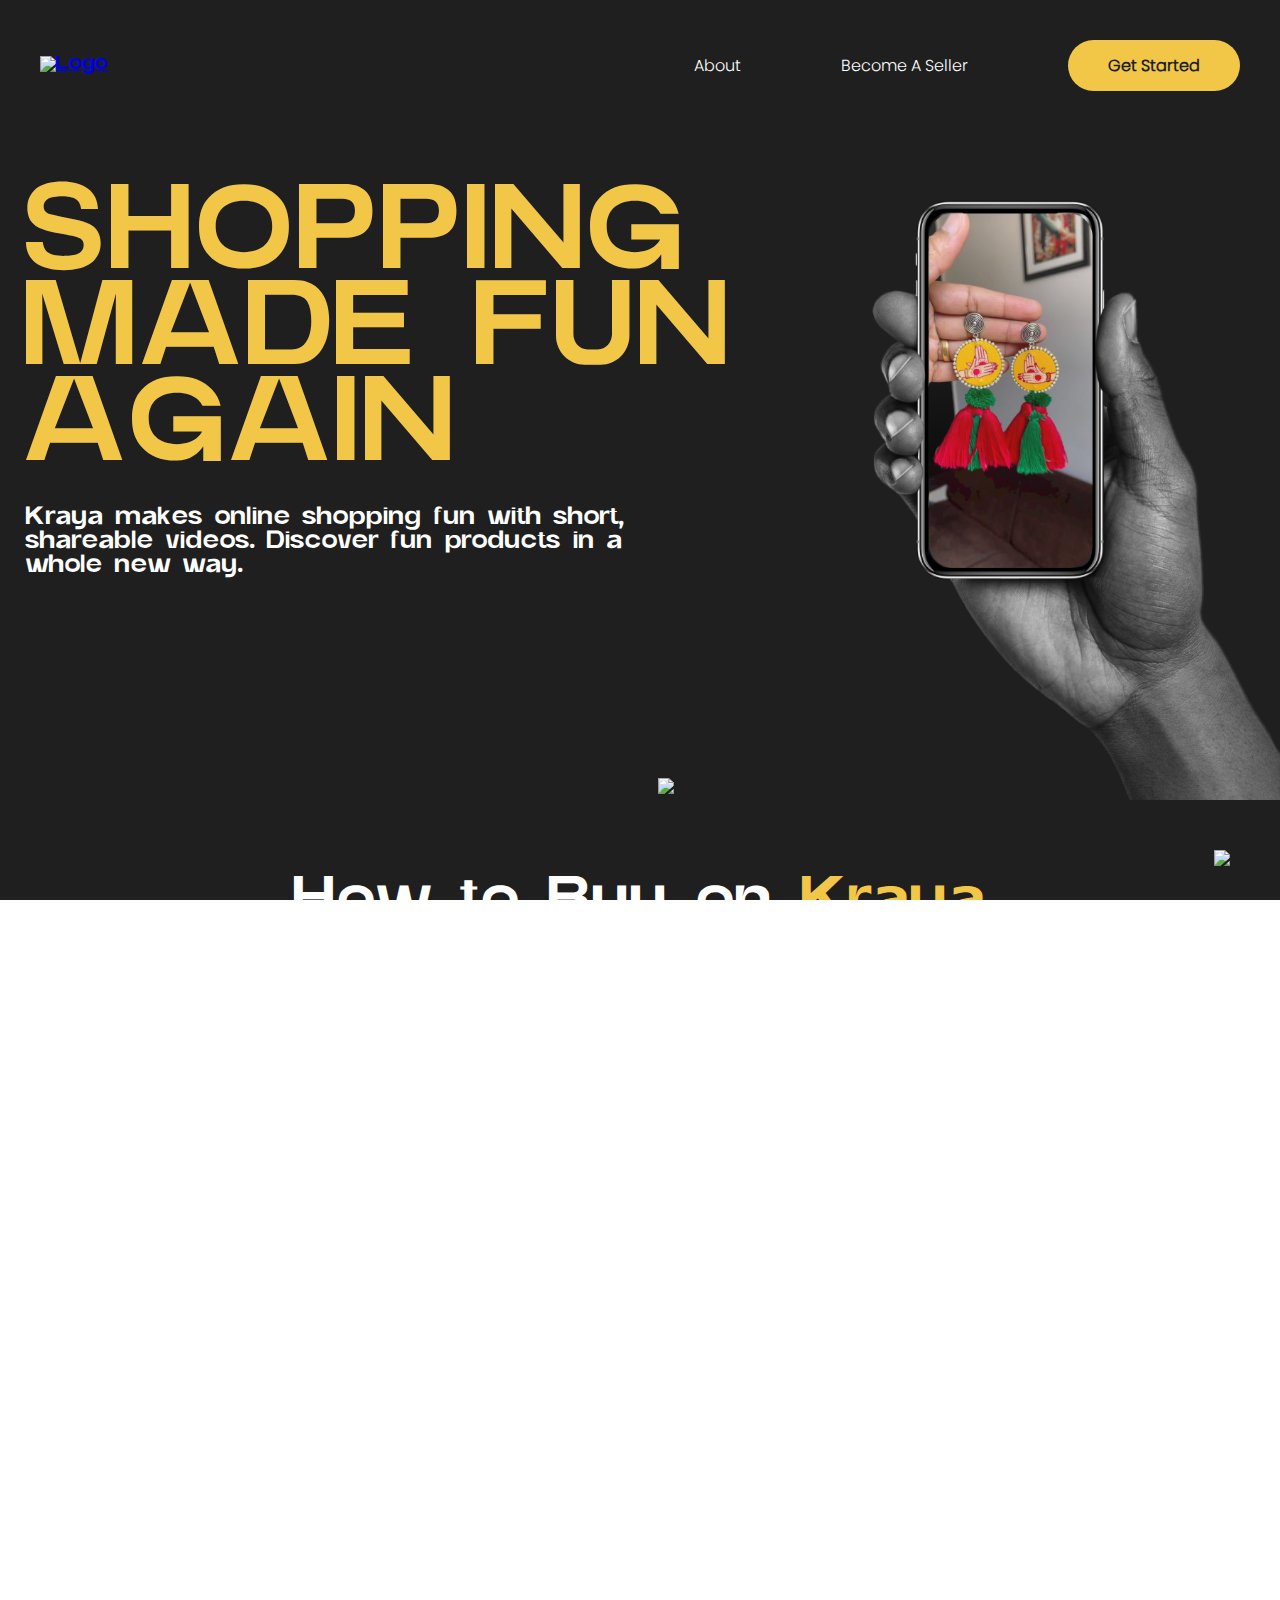
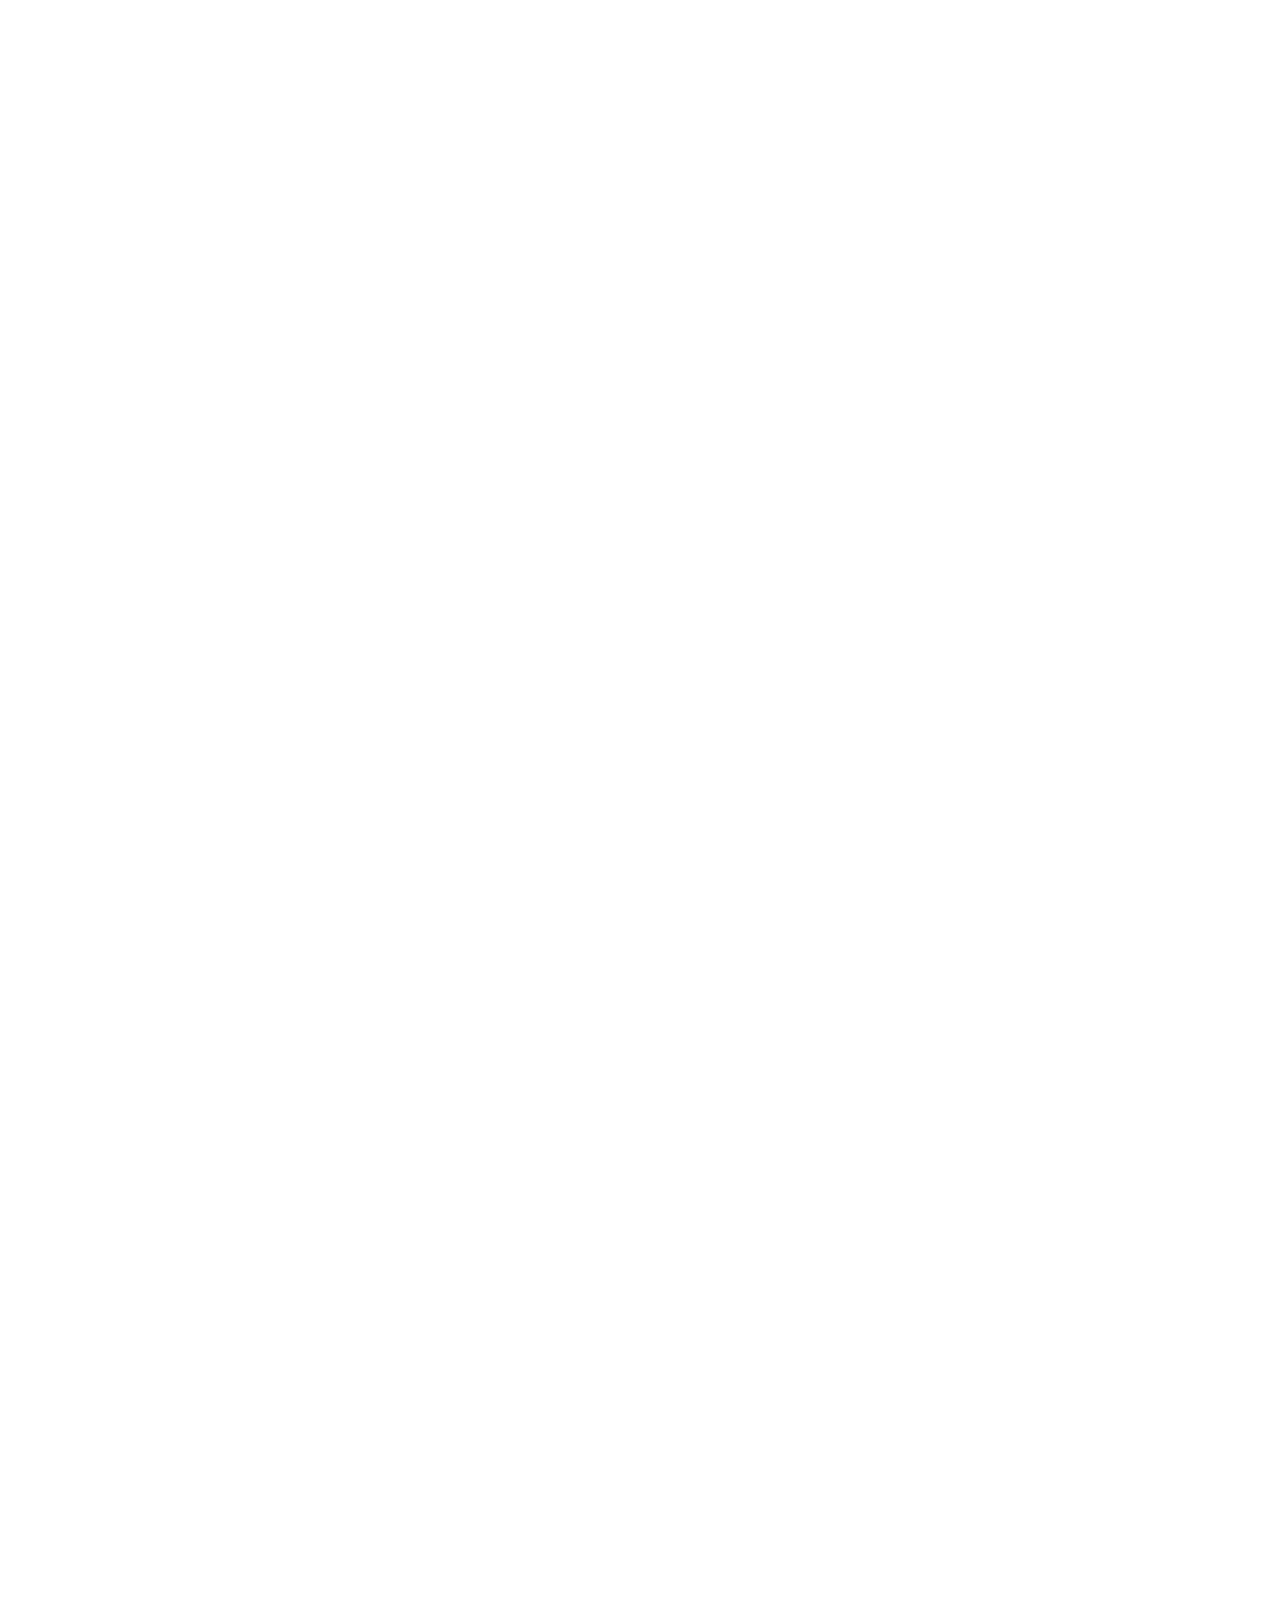
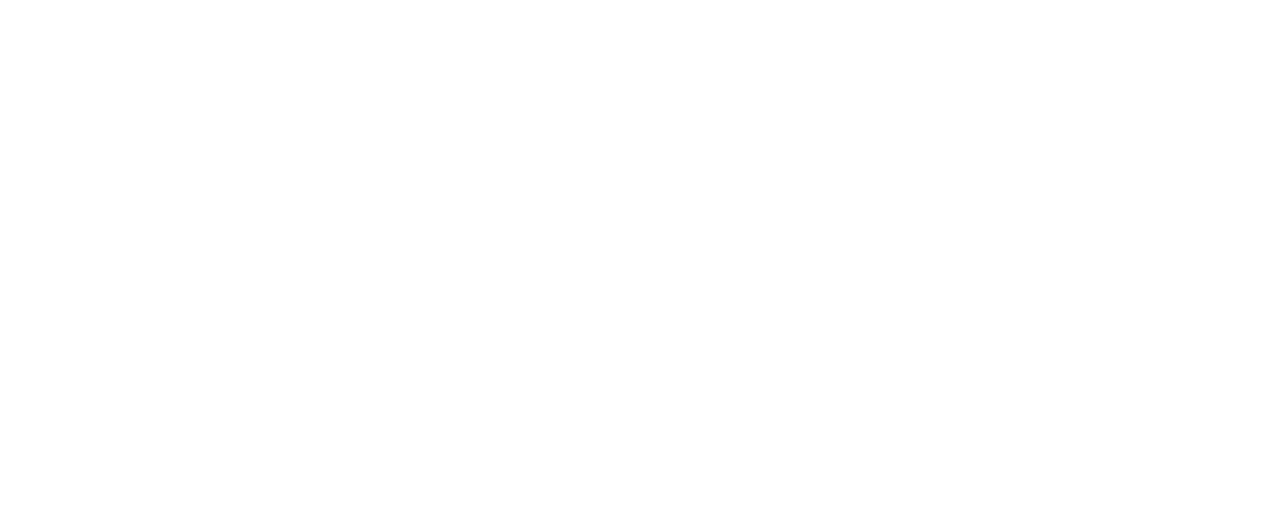
==== commit d85084d1: "Merge pull request #28 from Harshitha-Kolla/main" ====
--- a/index.html
+++ b/index.html
@@ -59,6 +59,7 @@
 
     <div class="frame">
       <div class="step-1">
+        <p id="number">1</p>
         <img src="assets/imgs/step1.png" alt="step1" />
         <p id="caption">Scroll through Videos</p>
         <p id="description">
@@ -67,6 +68,7 @@
       </div>
 
       <div class="step-2">
+        <p id="number">2</p>
         <img src="assets/imgs/step2.png" alt="step2" />
         <p id="caption">Like a product? Add to Cart</p>
         <p id="description">
@@ -76,6 +78,7 @@
       </div>
 
       <div class="step-3">
+        <p id="number">3</p>
         <img src="assets/imgs/step3.png" alt="step3" />
         <p id="caption">Checkout & Relax</p>
         <p id="description">
@@ -190,6 +193,8 @@
     <div class="circle right5"></div>
   </div>
 
+  
+
   <footer class="footer">
     <div class="footer-content">
       <div class="cap">Join our Buyer Community</div>
--- a/style.css
+++ b/style.css
@@ -110,13 +110,13 @@
 
 .main-slogan {
   color: var(--primary-color);
-  font-size: 5rem;
+  font-size: 6rem;
   line-height: 1;
 }
 
 .intro {
   color: var(--secondary-color);
-  font-size: 1rem;
+  font-size: 1.25rem;
 }
 
 .intro-text {
@@ -151,6 +151,12 @@
   object-fit: cover;
 }
 
+.intro-img {
+    max-height: 600px;
+    margin-top: 0px;
+    margin-inline-start: 0%;
+}
+
 .downArrow {
   position: absolute;
   bottom: 0;
@@ -204,6 +210,22 @@
   padding: 4rem;
   gap: 97px;
 }
+
+.intro-img-wrapper{
+    position: relative;
+}
+
+
+
+.hero-video{
+    position:absolute;
+    left: 54px;
+    top: 10px;  
+    border-radius:20px;
+}
+
+
+
 
 .step-1,
 .step-2,
@@ -689,4 +711,52 @@
   cursor: pointer;
   color: var(--secondary-color);
   text-decoration: none;
+}
+
+@media (max-width: 900px){
+  .frame{
+    flex-direction: column;
+    justify-content: center;
+  }
+  .heading{
+    font-size: 5vw;
+  }
+  .sub-text{
+    font-size: 15px;
+    color: #a4a4a4;
+  }
+  .heading{
+    font-size: 32px;
+  }
+  .star1, .star2, .star3, .star4{
+    display: none;
+  }
+  
+  #description{
+    font-size: 15px;
+    font-family: Poppins, sans-serif; 
+    color: #a4a4a4;
+  }
+  .step-1, .step-2, .step-3{
+    width: 100%;
+  }
+  .step-1 #number, .step-3 #number{
+    color: rgba(255, 255, 255, 0.15);
+    opacity: 0.5;
+    position: absolute;
+    margin-left: -28px;
+    margin-top: -125px;
+    font-size: 150px;
+  }
+  .step-2 #number{
+    color: rgba(255, 255, 255, 0.15);
+    opacity: 0.5;
+    position: absolute;
+    right: 28px;
+    margin-top: -120px;
+    font-size: 150px;
+  }
+  .blank{
+    height: 25px;
+  }
 }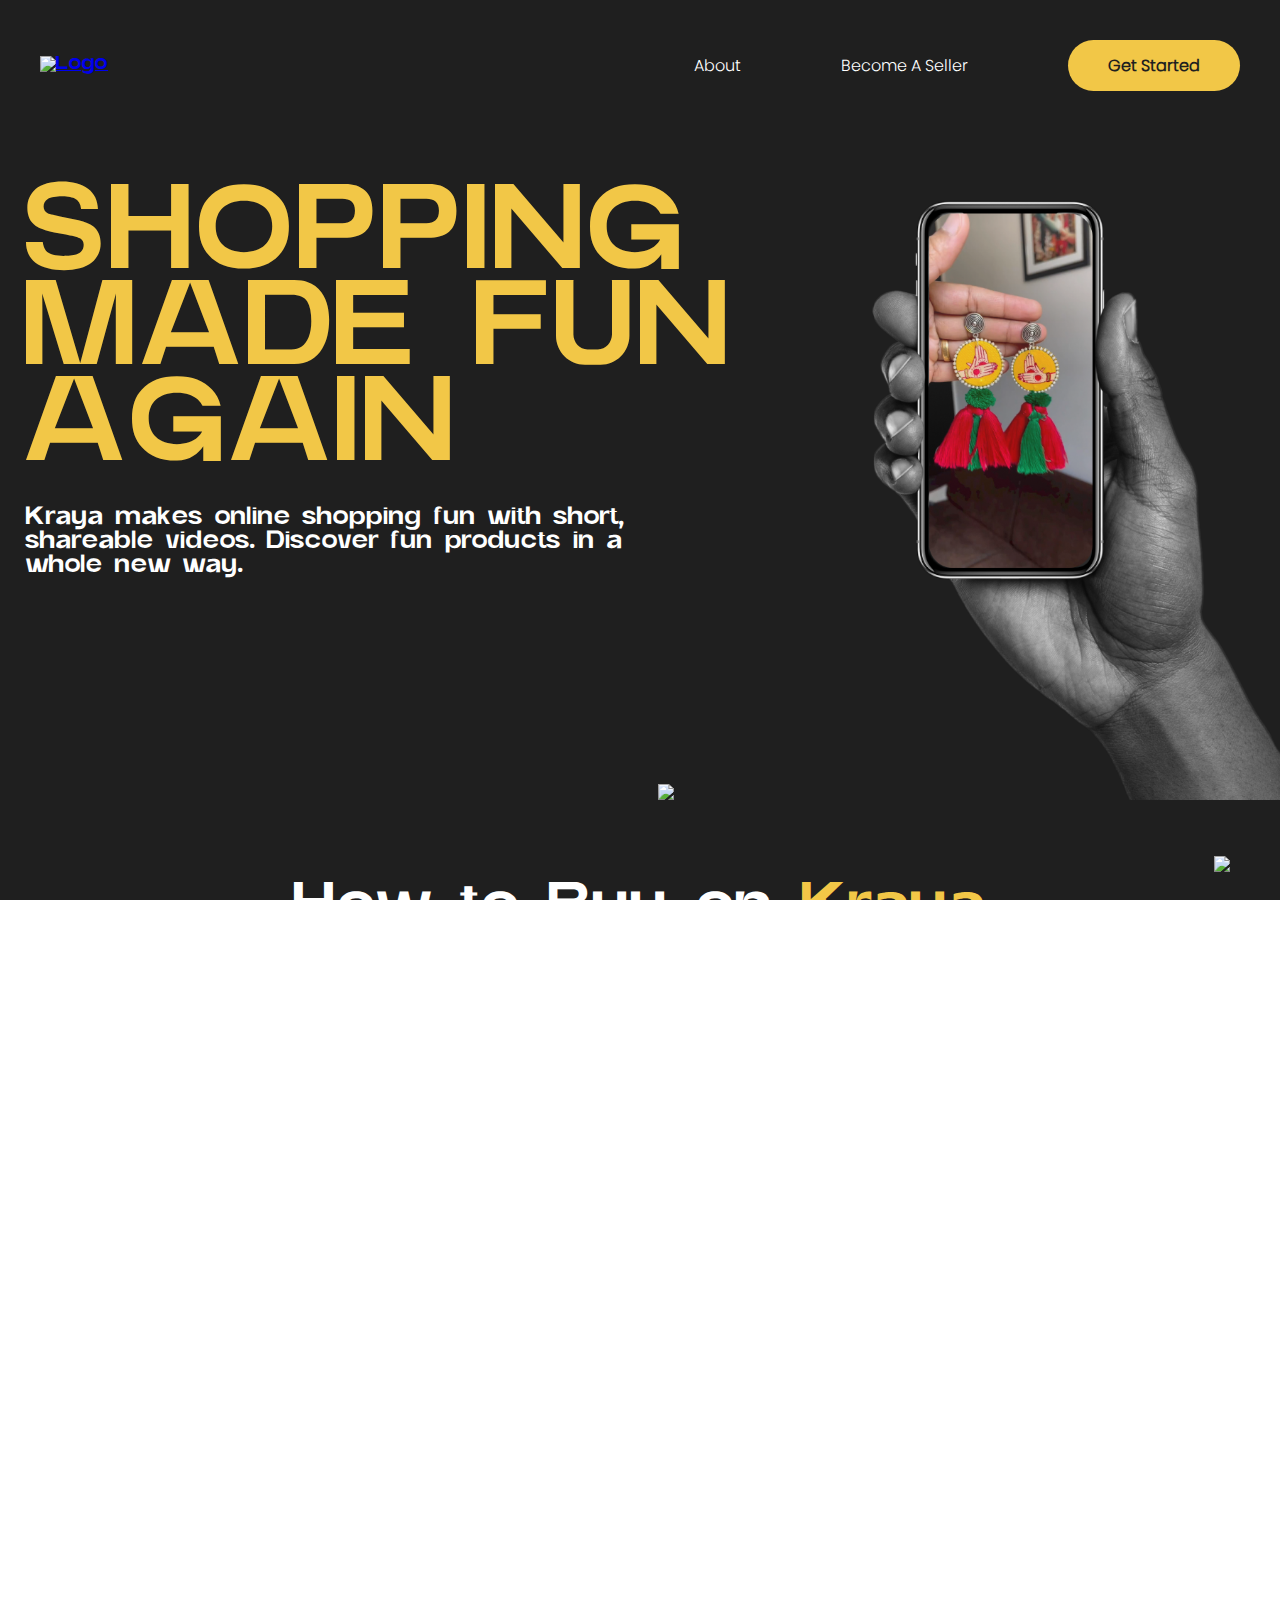
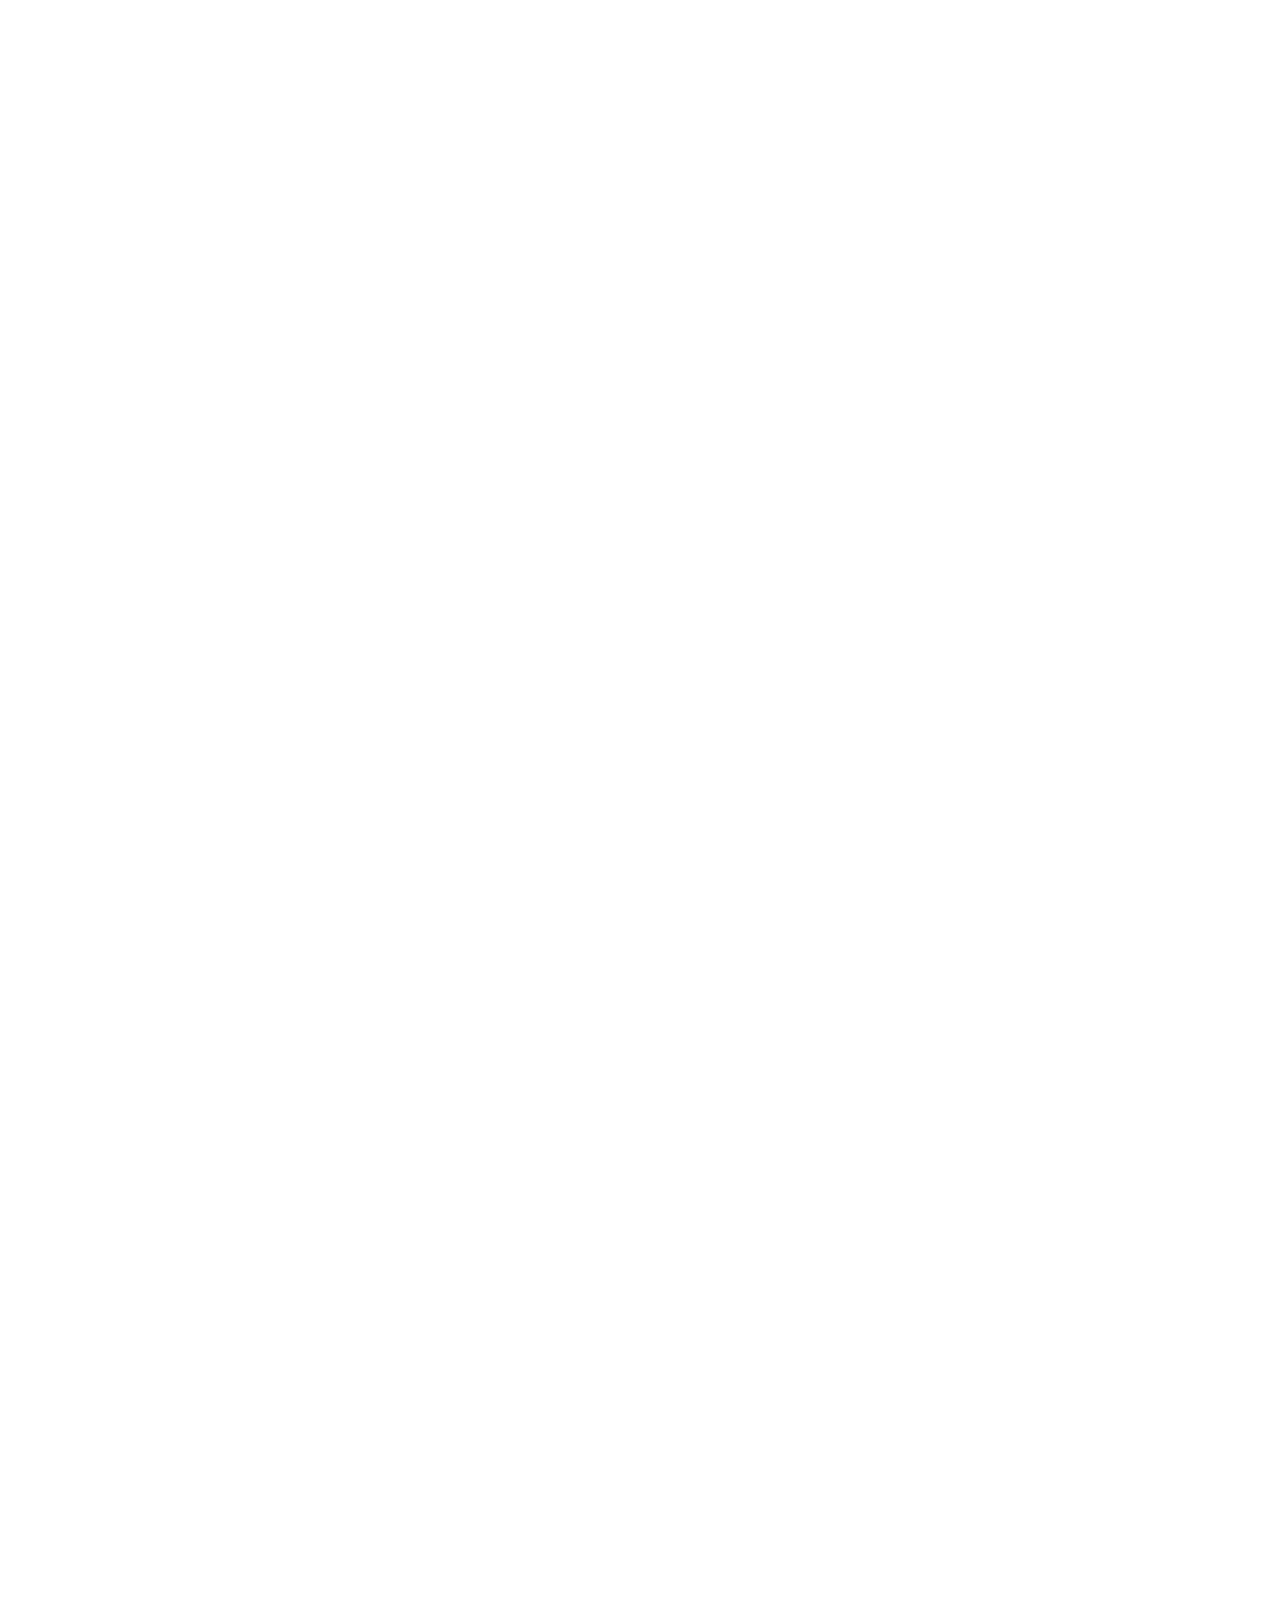
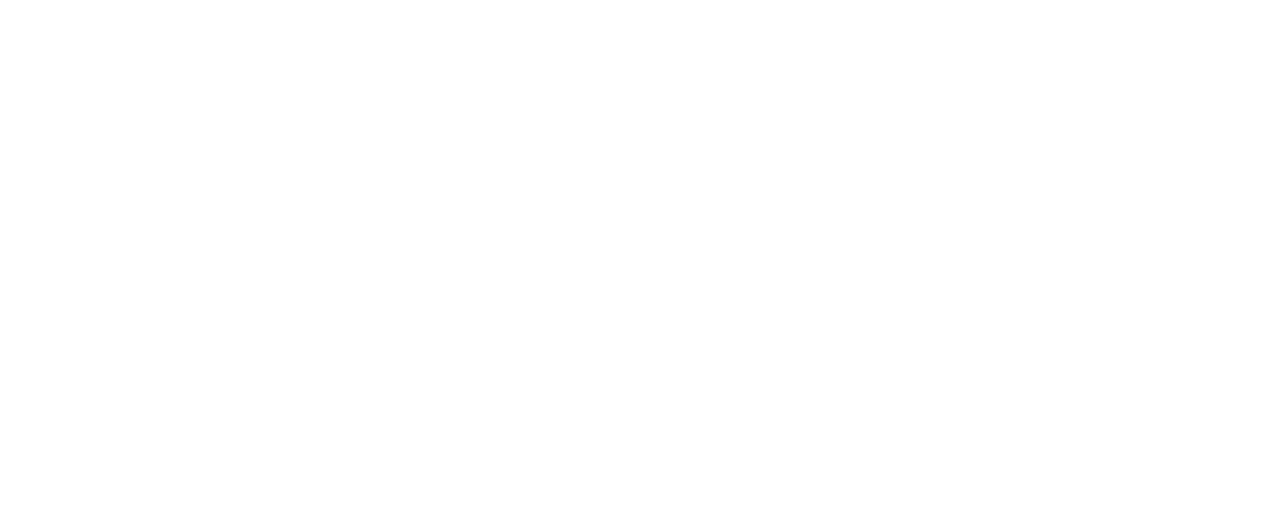
==== commit 2cea8002: "Active slider is now highlighted, Height issues still need fixing" ====
--- a/index.html
+++ b/index.html
@@ -17,14 +17,20 @@
       <div class="navbar-logo">
         <a href="index.html"><img src="assets/kraya.png" alt="Logo" /></a>
       </div>
-      <ul class="navbar-links">
+      <ul class="navbar-links" id="dropdown-items">
         <li><a href="#steps">About</a></li>
-        <li><a href="/seller.html">Become A Seller</a></li>
+        <li><a href="seller.html">Become A Seller</a></li>
         <li><button class="button" href="#">Get Started</button></li>
       </ul>
+      <div class="menu-icon" onclick="dropDown()" id="icon">&#8801;</div>
     </nav>
   </header>
-  <div class="hero">
+  <div class="dropdown" id="dropdown">
+    <a href="#steps" class="drop-item">About</a>
+    <a href="seller.html" class="drop-item">Become A Seller</a>
+    <a href="#" class="drop-item get-started">Get Started</a>
+  </div>
+  <div class="hero" id="hero">
     <div class="intro">
       <div class="main-slogan">SHOPPING MADE FUN AGAIN</div>
       <div class="intro-text">
@@ -34,12 +40,11 @@
     </div>
     <div class="intro-img-wrapper">
       <div class="intro-vid-wrapper">
-        <video autoplay loop muted class="hero-video" width="170px" height="360px" src="assets/testvid.mp4">
-        </video>
-      </div>
-
-    </div>
-    <img class="intro-img" src="assets/imgs/holdingPhone.png">
+        <video autoplay loop muted class="hero-video" width="170px" height="360px" src="assets/testvid.mp4"></video>
+      </div>
+      <img class="intro-img" src="assets/imgs/holdingPhone.png" />
+    </div>
+
 
     <div class="downArrow">
       <img src="./assets/downArrow.png" />
@@ -113,15 +118,16 @@
     <div class="star-3"><img src="assets/starLarge.png" /></div>
     <div class="star-4"><img src="assets/starSmall.png" /></div>
 
-    <div class="seamless-grid">
+    <div class="seamless-grid carousel">
       <!-- Grid for the seamless section -->
-      <div class="curated-finds">
+      
+      <div class="curated-finds carousel-slide" data-active>
         <div class="curated-content">
           <div class="img-wrapper">
             <img src="assets/imgs/seamless1.png" />
           </div>
           <div class="curated-text">
-            <div>Carefully curated finds</div>
+            <div class = "curated-header">Carefully curated finds</div>
             <div class="seamless-info-text">
               Discover new products from the carefully curated content of your
               favourite sellers.
@@ -130,7 +136,7 @@
         </div>
       </div>
 
-      <div class="seamless-cell be-assured">
+      <div class="seamless-cell be-assured carousel-slide">
         <div class="assured-img"><img src="assets/imgs/seamless2.png" /></div>
         <div class>Be assured</div>
         <div class="seamless-cell-text assured-info-text">
@@ -139,7 +145,7 @@
         </div>
       </div>
 
-      <div class="seamless-cell buy-in">
+      <div class="seamless-cell buy-in carousel-slide">
         <div class="buy-in-img">
           <img src="assets/imgs/seamless3.png" />
         </div>
@@ -149,7 +155,7 @@
         </div>
       </div>
 
-      <div class="seamless-cell delivery">
+      <div class="seamless-cell delivery carousel-slide" >
         <div class="delivery-img">
           <img src="assets/imgs/seamless4.png" />
         </div>
@@ -159,15 +165,23 @@
         </div>
       </div>
 
-      <div class="seamless-cell visit-app">
+      <div class="seamless-cell visit-app carousel-slide">
         <div class="visit-app-header">Visit the Web App</div>
         <button class="web-app-btn">Take me there</button>
       </div>
     </div>
   </div>
+  <div class = "carousel-slider">
+    <button class = "carousel-button" data-carousel = "1" data-active-slider> </button>
+    <button class = "carousel-button" data-carousel = "2"> </button>
+    <button class = "carousel-button" data-carousel = "3"> </button>
+    <button class = "carousel-button" data-carousel = "4"> </button>
+  </div>
 
   <div class="seamless-footer">
-    <div class="seamless-left-footer"><img src="assets/starSmall.png" /></div>
+    <div class="seamless-left-footer">
+      <img src="assets/starSmall.png" class="seamless-left-footer-img" />
+    </div>
     <div class="seamless-right-footer">
       <div class="RightStarPositioner">
         <img src="assets/starMedium.png" />
@@ -193,24 +207,23 @@
     <div class="circle right5"></div>
   </div>
 
-  
-
   <footer class="footer">
     <div class="footer-content">
       <div class="cap">Join our Buyer Community</div>
 
       <div class="signup">
-        <input type="email" class="email" id="email" value="Example@gmail.com" />
+        <input type="email" class="email" id="email" placeholder="example@gmail.com" />
         <button type="submit" id="signup" value="signup" name="signup">
           Sign Up
         </button>
       </div>
 
+      <p class="follow">Follow Us:</p>
       <div class="soc-med">
         <a target="_blank" href="https://www.facebook.com/profile.php?id=100090694372072"><img src="assets/fb.png"
             alt="facebook-logo" /></a>
         <a target="_blank" href="https://www.linkedin.com/company/krayadotshop/"><img src="assets/li.png"
-            alt="linkin-logo" /></a>
+            alt="linkedin-logo" /></a>
         <a target="_blank" href="https://www.instagram.com/krayadotshop/"><img src="assets/insta.png"
             alt="insta-logo" /></a>
       </div>
--- a/style.css
+++ b/style.css
@@ -59,7 +59,6 @@
   align-items: center;
   justify-content: space-between;
   padding: 40px;
-
 }
 
 .navbar-logo img {
@@ -72,7 +71,6 @@
   padding: 0;
   display: flex;
   align-items: center;
-
 }
 
 .navbar-links li {
@@ -99,6 +97,13 @@
   width: max-content;
 }
 
+.menu-icon {
+  display: none;
+}
+
+.dropdown {
+  display: none;
+}
 
 /* */
 .hero {
@@ -124,7 +129,6 @@
   margin-top: 20px;
 }
 
-
 .intro-img {
   max-height: 600px;
   margin-top: 0px;
@@ -138,8 +142,6 @@
 .intro-img-wrapper {
   position: relative;
 }
-
-
 
 .hero-video {
   position: absolute;
@@ -152,9 +154,9 @@
 }
 
 .intro-img {
-    max-height: 600px;
-    margin-top: 0px;
-    margin-inline-start: 0%;
+  max-height: 600px;
+  margin-top: 0px;
+  margin-inline-start: 0%;
 }
 
 .downArrow {
@@ -164,22 +166,25 @@
   transform: translateX(-50%);
 }
 
-/* For smaller screens */
-@media (max-width: 650px) {
-  .main-slogan {
-    font-size: 4rem;
-  }
-
-  .intro {
-    font-size: 1rem;
-  }
-}
 
 @media (max-width: 1000px) {
 
-  /* Hide holding image*/
   .intro-img {
-    height: 0;
+    width: 300px;
+    height: 400px;
+    margin-left: 14px;
+    margin-top: 3px;
+  }
+
+  .hero {
+    flex-direction: column;
+    align-items: center;
+  }
+
+  .hero-video {
+    position: absolute;
+    height: 240px;
+    width: 124px;
   }
 
   .downArrow {
@@ -211,21 +216,16 @@
   gap: 97px;
 }
 
-.intro-img-wrapper{
-    position: relative;
-}
-
-
-
-.hero-video{
-    position:absolute;
-    left: 54px;
-    top: 10px;  
-    border-radius:20px;
-}
-
-
-
+.intro-img-wrapper {
+  position: relative;
+}
+
+.hero-video {
+  position: absolute;
+  left: 54px;
+  top: 10px;
+  border-radius: 20px;
+}
 
 .step-1,
 .step-2,
@@ -289,7 +289,6 @@
 .seamless {
   position: relative;
   background-color: #1f1f1f;
-
 }
 
 .star-1 {
@@ -336,8 +335,6 @@
 .header-star {
   flex-basis: 20%;
 }
-
-
 
 .seamless-heading {
   color: var(--primary-color);
@@ -369,6 +366,54 @@
   border-radius: 25px;
 }
 
+/* Styling the carousel for mobile version */
+.carousel-button{
+  display: none;
+}
+
+@media(max-width: 650px){
+  .seamless-grid{
+    display: block;
+    margin-inline: 10%;
+  }
+
+  .carousel{
+    width: 80vw;
+    position: relative;
+    height: 120vh;
+  }
+
+  .carousel-slide{
+    position: absolute;
+    opacity: 0;
+  }
+
+  .carousel-slide[data-active]{
+    opacity: 1;
+  }
+
+  .carousel-button{
+    display: block;
+    z-index: 2;
+    background-color: #302e2e;
+    box-shadow: none;
+    height: 10px;
+    margin: 2%;
+  }
+
+  .carousel-button[data-active-slider]{
+    background-color: #f2c747;
+  }
+
+  .carousel-slider{
+    background-color: #1f1f1f;
+    box-shadow: none;
+    width: auto;
+    display: flex;
+    padding-left: 40%;
+    padding-right: 40%; 
+  }
+}
 
 /* Styling individual grid cells */
 
@@ -396,8 +441,9 @@
   flex-direction: column;
   justify-content: center;
   margin-inline: 10%;
-
-}
+}
+
+
 
 .seamless-info-text,
 .assured-info-text {
@@ -407,6 +453,22 @@
 
 .seamless-info-text {
   margin-right: 45%;
+}
+
+@media(max-width: 650px){
+  .curated-content{
+    display: block;
+  }
+
+  .seamless-info-text{
+    text-align: center;
+    margin-right: 0%;
+    margin-bottom: 10%;
+  }
+  
+  .curated-header{
+    text-align: center;
+  }
 }
 
 .img-wrapper {
@@ -616,6 +678,23 @@
   border: none;
 }
 
+::placeholder {
+  /* Chrome, Firefox, Opera, Safari 10.1+ */
+  color: white;
+  opacity: 1;
+  /* Firefox */
+}
+
+:-ms-input-placeholder {
+  /* Internet Explorer 10-11 */
+  color: white;
+}
+
+::-ms-input-placeholder {
+  /* Microsoft Edge */
+  color: white;
+}
+
 button {
   background-color: var(--primary-color);
   font-family: Poppins;
@@ -645,6 +724,10 @@
   object-fit: contain;
 }
 
+.follow {
+  display: none;
+}
+
 .soc-med {
   display: flex;
   flex-direction: row;
@@ -662,7 +745,6 @@
 .contact {
   padding-top: 130px;
   padding-bottom: 50px;
-
 }
 
 .contact p {
@@ -673,11 +755,9 @@
   font-style: normal;
 }
 
-
 .seamless-footer {
   display: flex;
   background-color: #1f1f1f;
-
 }
 
 .seamless-footer>* {
@@ -713,50 +793,231 @@
   text-decoration: none;
 }
 
-@media (max-width: 900px){
-  .frame{
+@media (max-width: 650px) {
+  .frame {
     flex-direction: column;
     justify-content: center;
   }
-  .heading{
+
+  .heading {
     font-size: 5vw;
   }
-  .sub-text{
+
+  .sub-text {
     font-size: 15px;
     color: #a4a4a4;
   }
-  .heading{
+
+  .heading {
     font-size: 32px;
   }
-  .star1, .star2, .star3, .star4{
-    display: none;
-  }
-  
-  #description{
+
+  #description {
     font-size: 15px;
-    font-family: Poppins, sans-serif; 
+    font-family: Poppins, sans-serif;
     color: #a4a4a4;
   }
-  .step-1, .step-2, .step-3{
+
+  .step-1,
+  .step-2,
+  .step-3 {
     width: 100%;
-  }
-  .step-1 #number, .step-3 #number{
+    margin-top: 50px;
+  }
+
+  .step-1 #number,
+  .step-3 #number {
     color: rgba(255, 255, 255, 0.15);
     opacity: 0.5;
     position: absolute;
     margin-left: -28px;
-    margin-top: -125px;
+    margin-top: -80px;
     font-size: 150px;
   }
-  .step-2 #number{
+
+  .step-2 #number {
     color: rgba(255, 255, 255, 0.15);
     opacity: 0.5;
     position: absolute;
     right: 28px;
-    margin-top: -120px;
+    margin-top: -80px;
     font-size: 150px;
   }
-  .blank{
+
+  .blank {
     height: 25px;
   }
+
+}
+
+@media (max-width: 1000px) {
+
+  .header-star,
+  .star1,
+  .star2,
+  .star3,
+  .star4,
+  .star-1,
+  .star-2,
+  .star-3,
+  .star-4,
+  .seamless-left-footer-img,
+  .RightStarPositioner,
+  .offscreen-right-star {
+    display: none;
+  }
+
+  .navbar-links li {
+    display: none;
+  }
+
+  .menu-icon {
+    display: block;
+    float: right;
+    color: #ffffff;
+    font-size: 40px;
+  }
+
+  .cross-icon {
+    display: block;
+    float: right;
+    color: #ffffff;
+    font-family: "Poppins";
+    font-size: 25px;
+  }
+
+  .dropdown-active {
+    width: 100%;
+    position: relative;
+    padding-top: 150px;
+    padding-left: 30px;
+    background-color: #1f1f1f;
+  }
+
+  .drop-item {
+    float: none;
+    display: block;
+    text-align: left;
+    text-decoration: none;
+    font-family: "Poppins";
+    font-size: 16px;
+    color: var(--secondary-color);
+    padding: 10px;
+    list-style-type: none;
+  }
+
+  .drop-item:hover {
+    float: none;
+    display: block;
+    text-align: left;
+    text-decoration: none;
+    font-family: "Poppins";
+    font-size: 16px;
+    color: #c5c5c5;
+
+    padding: 10px;
+  }
+
+  .get-started {
+    background-color: var(--primary-color);
+    color: var(--background-color);
+    padding: 8px 30px;
+    border-radius: 250px;
+    max-width: fit-content;
+  }
+
+  .get-started:hover {
+    font-size: 20px;
+    color: var(--primary-color);
+  }
+
+  .dropped {
+    padding-top: 75px;
+  }
+
+  .main-slogan {
+    font-size: 2.8rem;
+    text-align: center;
+  }
+
+  .intro {
+    color: var(--secondary-color);
+    font-size: 0.7rem;
+    text-align: center;
+    width: 80%;
+    margin: 0 auto;
+  }
+
+  .intro-text {
+    width: 100%;
+    font-family: "Poppins";
+    margin-bottom: 6rem;
+  }
+
+  .footer {
+    padding: 1.5rem;
+    position: relative;
+  }
+
+  .cap {
+    font-size: 24px;
+  }
+
+  .email {
+    border-radius: 20px;
+    font-size: 14px;
+    font-weight: 500;
+    line-height: 18px;
+    height: 32.335px;
+    width: 226.98px;
+    background: rgba(250, 250, 250, 0.16);
+  }
+
+  button {
+    border-radius: 20px;
+    font-size: 14px;
+    font-weight: 500;
+    line-height: 18px;
+    height: 32.335px;
+    width: 90.31px;
+  }
+
+  .follow {
+    display: block;
+    padding-top: 40px;
+    color: #ffffff;
+    font-size: 20px;
+    font-family: Poppins;
+    font-weight: 500;
+  }
+
+  .soc-med {
+    gap: 7px;
+    padding: 1rem 0 0 0;
+  }
+
+  .soc-med img {
+    height: 30px;
+    border-radius: 9999px;
+    border-width: 2px;
+    border-color: #ffffff;
+  }
+
+  .contact {
+    padding-top: 50px;
+    padding-bottom: 200px;
+  }
+
+  .contact p {
+    font-size: 20px;
+  }
+
+  .logo {
+    height: 2%;
+    width: auto;
+    object-fit: contain;
+    position: absolute;
+    bottom: 140px;
+    left: 70px;
+  }
 }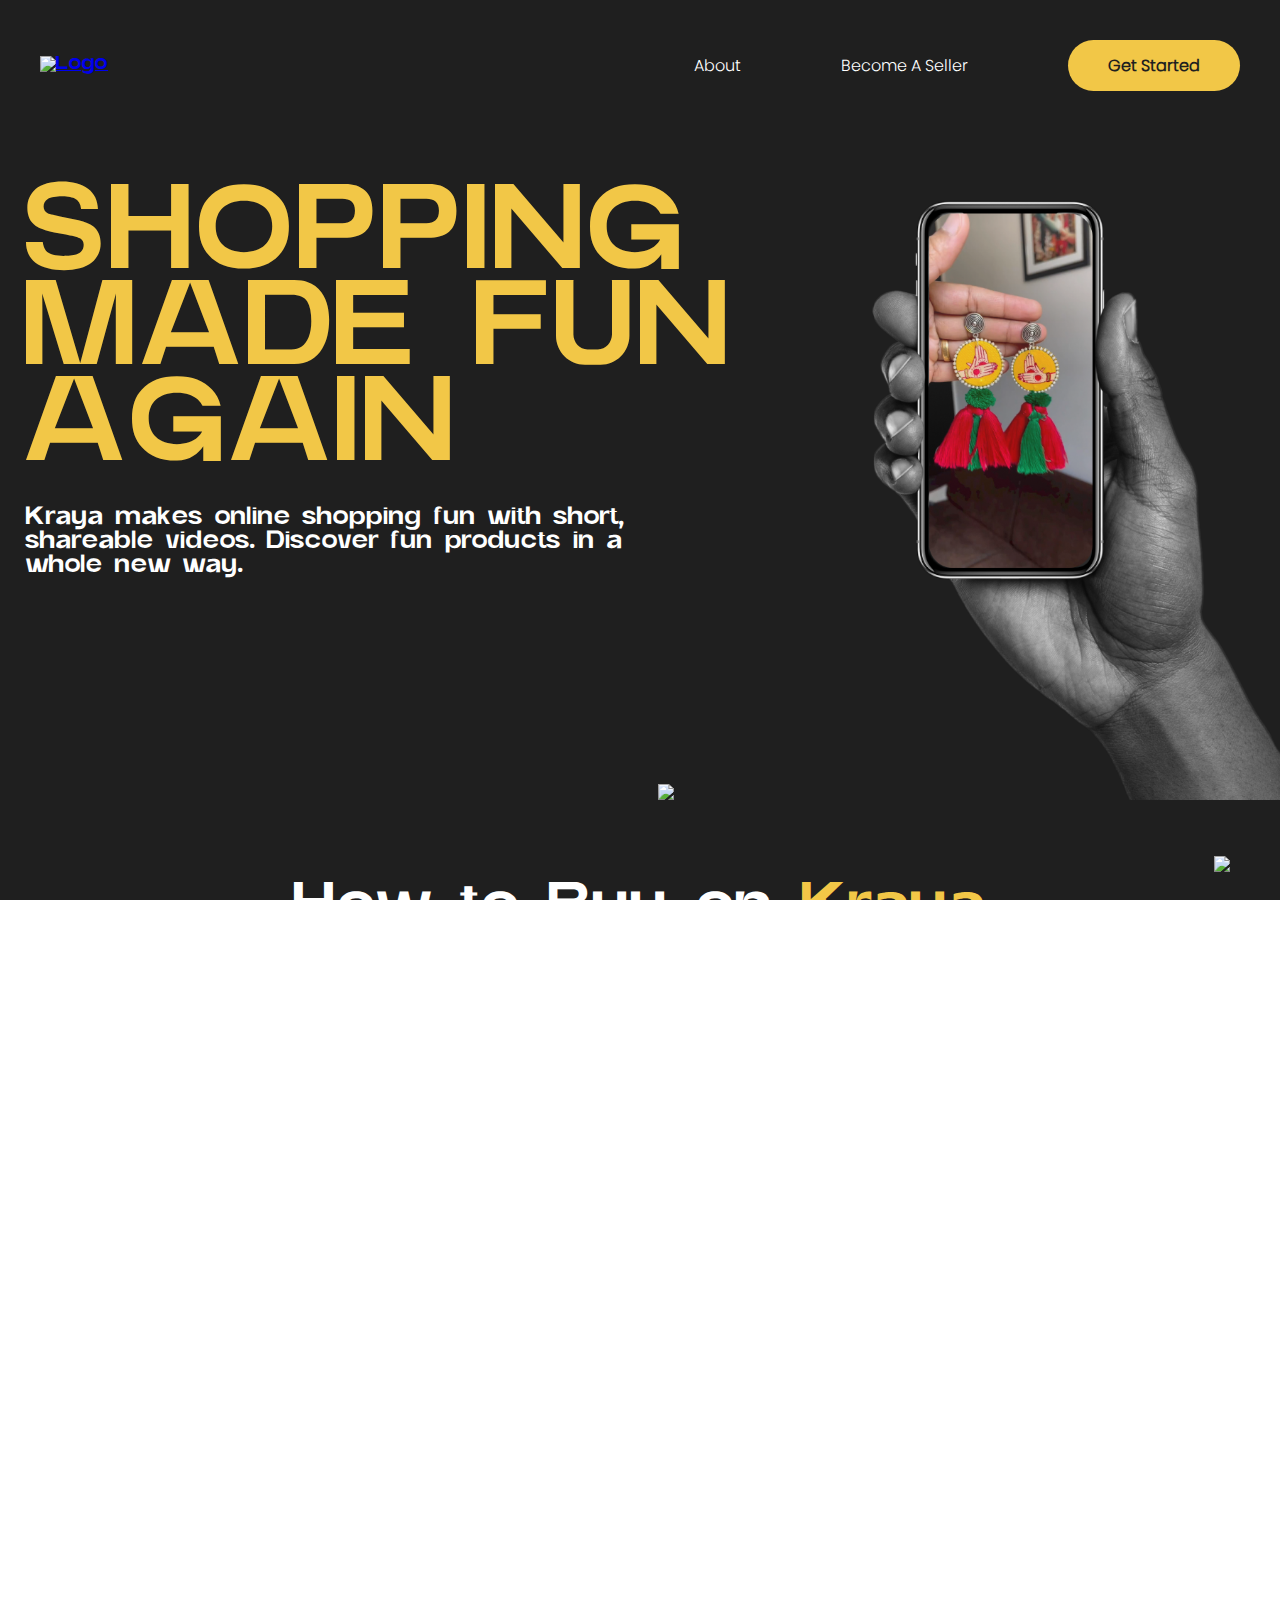
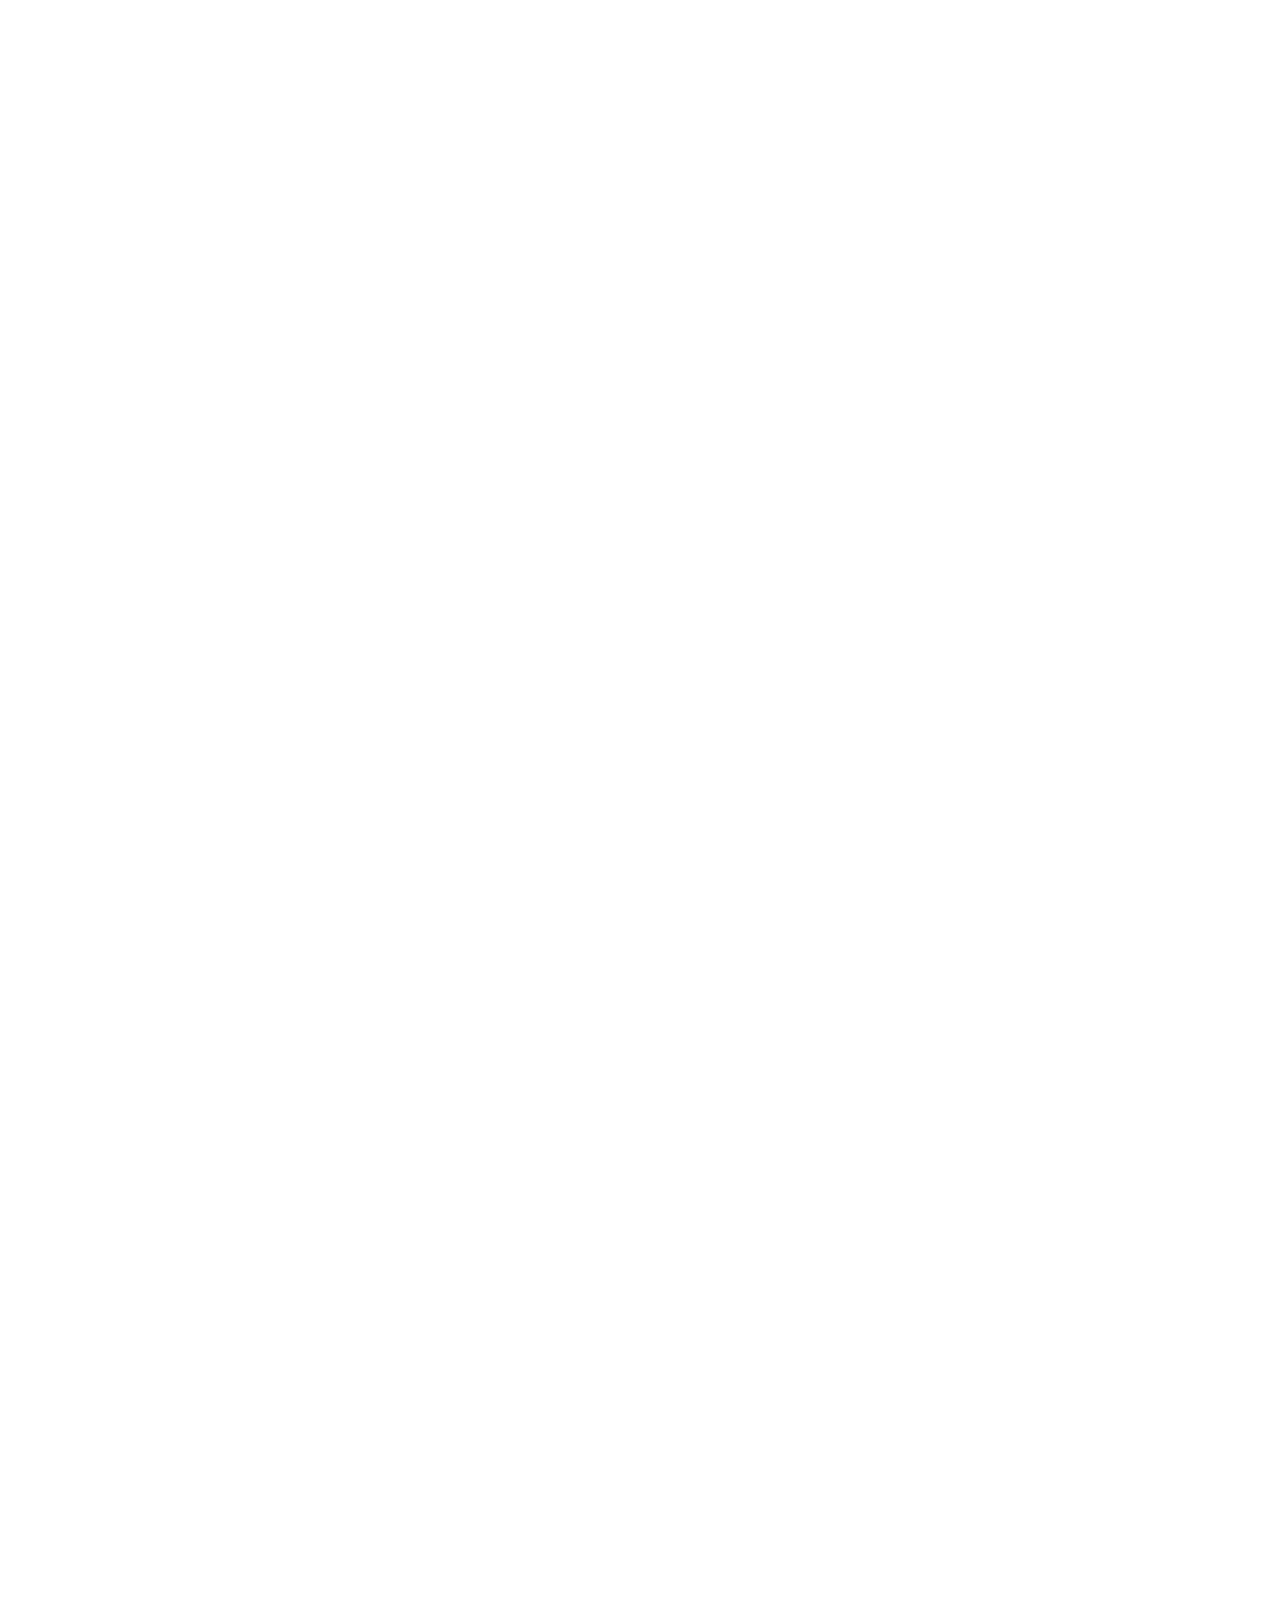
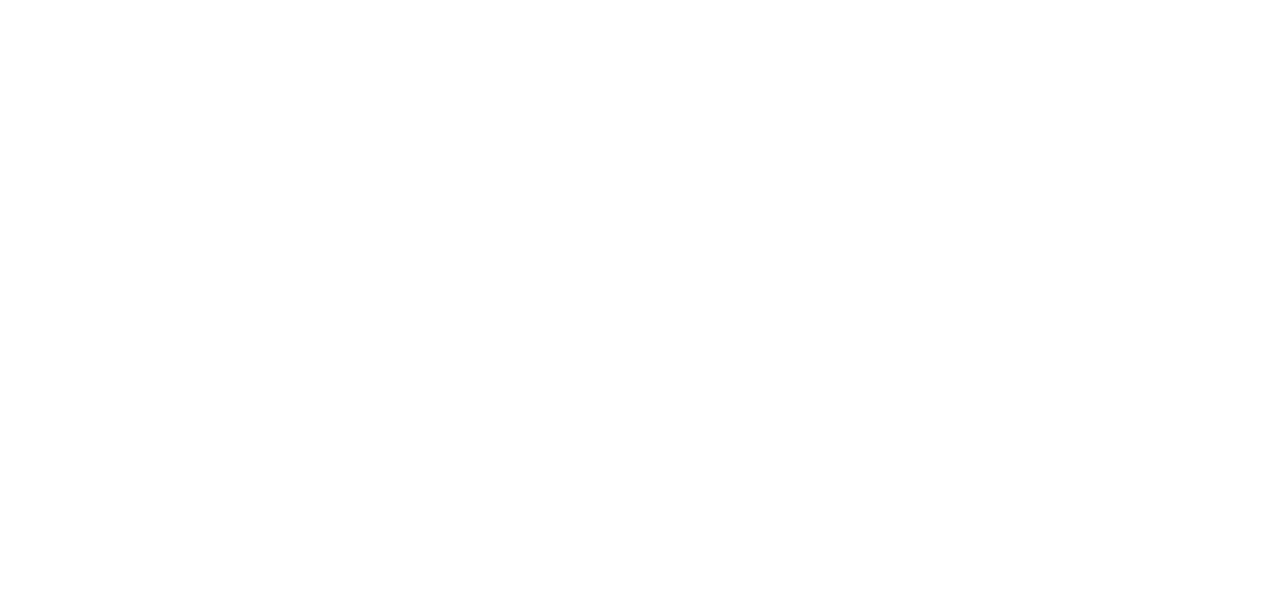
==== commit c5c2cb3e: "added terms" ====
--- a/index.html
+++ b/index.html
@@ -120,14 +120,14 @@
 
     <div class="seamless-grid carousel">
       <!-- Grid for the seamless section -->
-      
+
       <div class="curated-finds carousel-slide" data-active>
         <div class="curated-content">
           <div class="img-wrapper">
             <img src="assets/imgs/seamless1.png" />
           </div>
           <div class="curated-text">
-            <div class = "curated-header">Carefully curated finds</div>
+            <div class="curated-header">Carefully curated finds</div>
             <div class="seamless-info-text">
               Discover new products from the carefully curated content of your
               favourite sellers.
@@ -155,7 +155,7 @@
         </div>
       </div>
 
-      <div class="seamless-cell delivery carousel-slide" >
+      <div class="seamless-cell delivery carousel-slide">
         <div class="delivery-img">
           <img src="assets/imgs/seamless4.png" />
         </div>
@@ -171,11 +171,11 @@
       </div>
     </div>
   </div>
-  <div class = "carousel-slider">
-    <button class = "carousel-button" data-carousel = "1" data-active-slider> </button>
-    <button class = "carousel-button" data-carousel = "2"> </button>
-    <button class = "carousel-button" data-carousel = "3"> </button>
-    <button class = "carousel-button" data-carousel = "4"> </button>
+  <div class="carousel-slider">
+    <button class="carousel-button" data-carousel="1" data-active-slider> </button>
+    <button class="carousel-button" data-carousel="2"> </button>
+    <button class="carousel-button" data-carousel="3"> </button>
+    <button class="carousel-button" data-carousel="4"> </button>
   </div>
 
   <div class="seamless-footer">
@@ -213,7 +213,7 @@
 
       <div class="signup">
         <input type="email" class="email" id="email" placeholder="example@gmail.com" />
-        <button type="submit" id="signup" value="signup" name="signup">
+        <button type="submit" id="signup" value="signup" name="signup" class="submitButton">
           Sign Up
         </button>
       </div>
@@ -233,6 +233,11 @@
         <p>
           <a class="emailid" href="mailto:sharmaayush41913@gmail.com">sharmaayush41913@gmail.com</a>
         </p>
+        <br>
+        <br>
+        <a href="/privacy.html" class="emailid">Privacy Policy</a>
+        <br>
+        <a href="/terms.html" class="emailid">Terms of Service</a>
       </div>
     </div>
 
--- a/style.css
+++ b/style.css
@@ -367,51 +367,53 @@
 }
 
 /* Styling the carousel for mobile version */
-.carousel-button{
+.carousel-button {
   display: none;
 }
 
-@media(max-width: 650px){
-  .seamless-grid{
+@media(max-width: 650px) {
+  .seamless-grid {
     display: block;
     margin-inline: 10%;
   }
 
-  .carousel{
+  .carousel {
     width: 80vw;
     position: relative;
-    height: 120vh;
-  }
-
-  .carousel-slide{
+    height: 70vh;
+  }
+
+  .carousel-slide {
     position: absolute;
     opacity: 0;
   }
 
-  .carousel-slide[data-active]{
+  .carousel-slide[data-active] {
     opacity: 1;
   }
 
-  .carousel-button{
+  .carousel-button {
     display: block;
     z-index: 2;
     background-color: #302e2e;
     box-shadow: none;
-    height: 10px;
+    height: 15px;
     margin: 2%;
   }
 
-  .carousel-button[data-active-slider]{
+  .carousel-button[data-active-slider] {
     background-color: #f2c747;
-  }
-
-  .carousel-slider{
+    flex-basis: 150%;
+  }
+
+  .carousel-slider {
     background-color: #1f1f1f;
     box-shadow: none;
-    width: auto;
+    padding-top: 10px;
+    padding-bottom: 30px;
     display: flex;
-    padding-left: 40%;
-    padding-right: 40%; 
+    padding-left: 20%;
+    padding-right: 20%;
   }
 }
 
@@ -455,18 +457,18 @@
   margin-right: 45%;
 }
 
-@media(max-width: 650px){
-  .curated-content{
+@media(max-width: 650px) {
+  .curated-content {
     display: block;
   }
 
-  .seamless-info-text{
+  .seamless-info-text {
     text-align: center;
     margin-right: 0%;
     margin-bottom: 10%;
   }
-  
-  .curated-header{
+
+  .curated-header {
     text-align: center;
   }
 }
@@ -973,7 +975,7 @@
     background: rgba(250, 250, 250, 0.16);
   }
 
-  button {
+  .submitButton {
     border-radius: 20px;
     font-size: 14px;
     font-weight: 500;
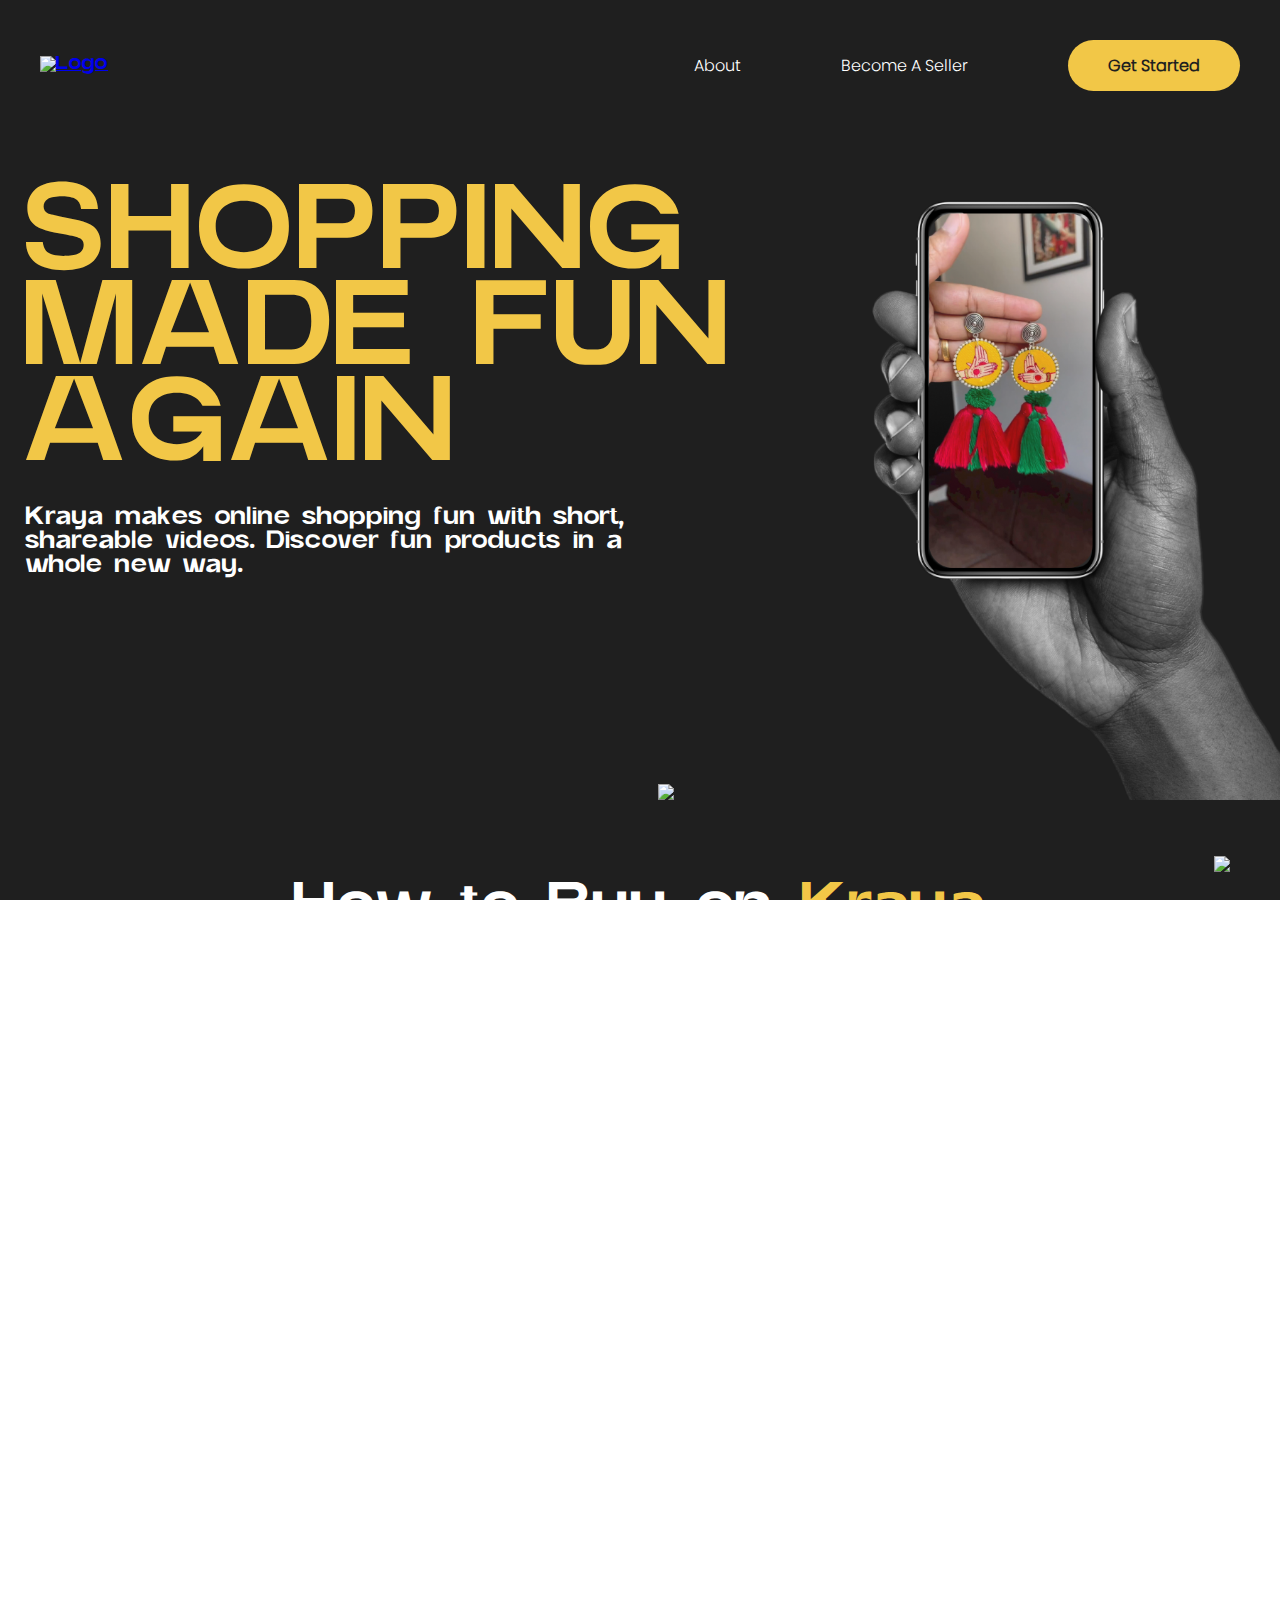
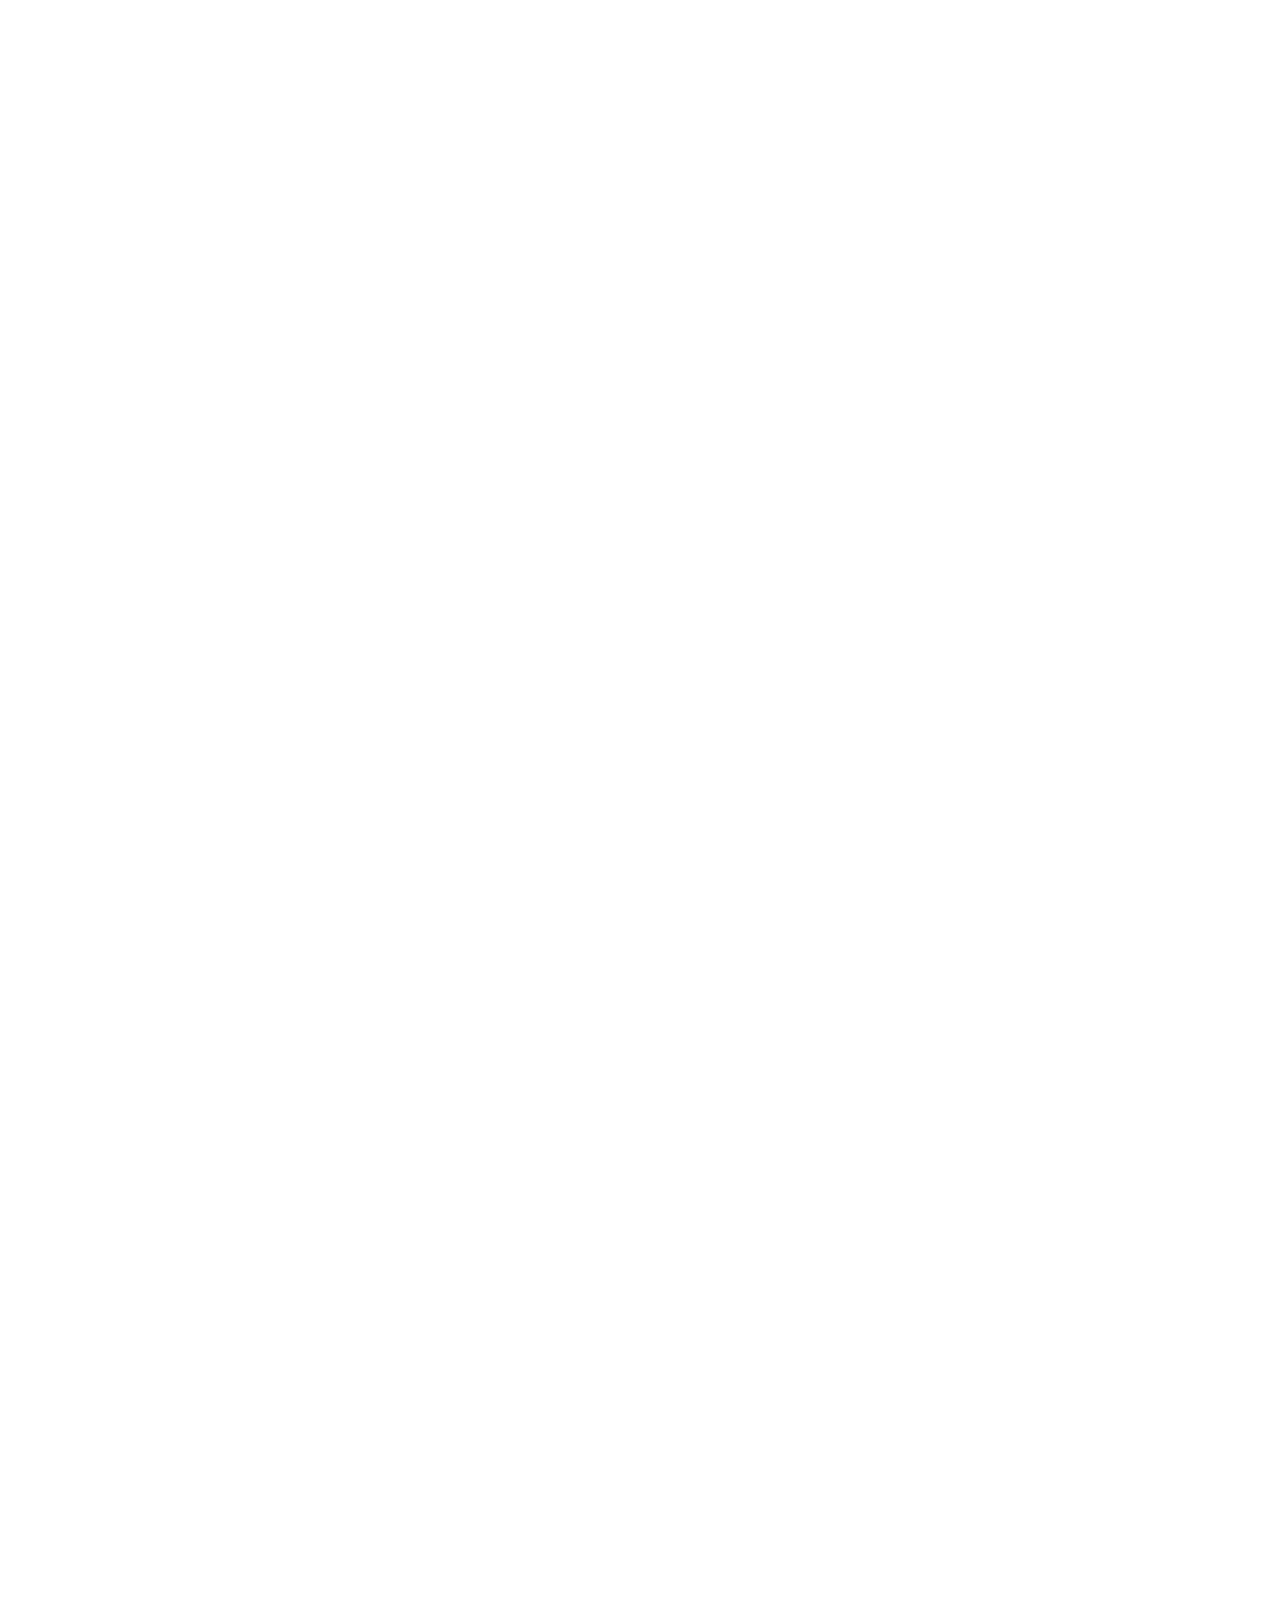
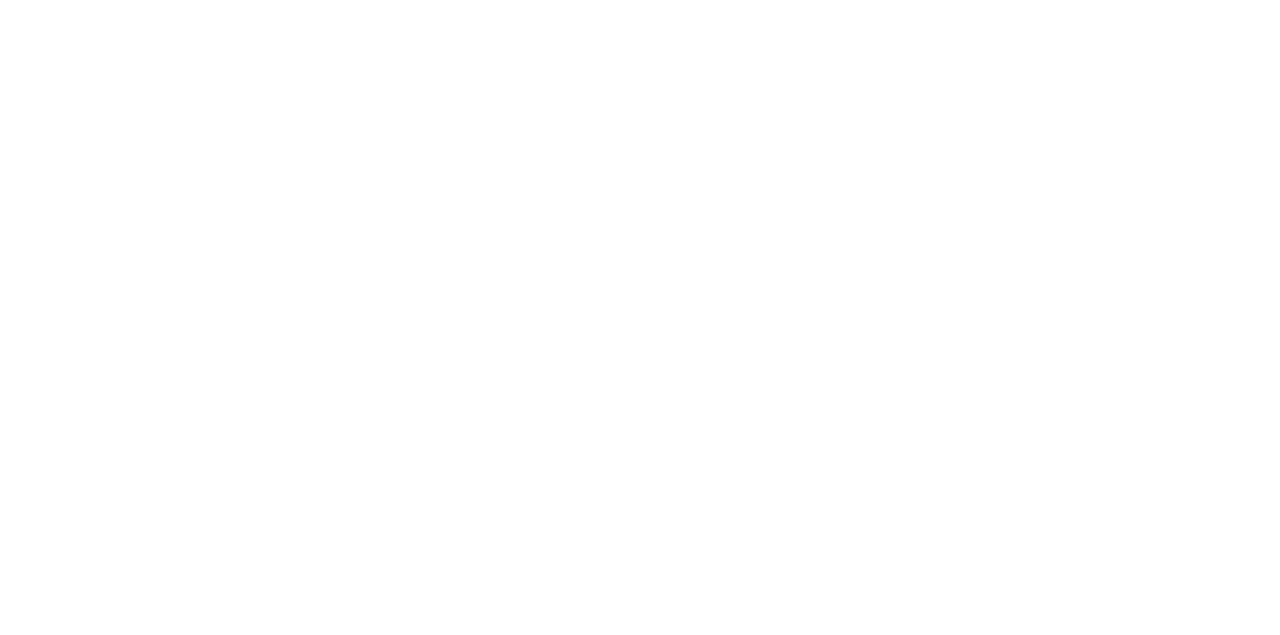
==== commit 03e02a60: "added spacing" ====
--- a/index.html
+++ b/index.html
@@ -237,6 +237,7 @@
         <br>
         <a href="/privacy.html" class="emailid">Privacy Policy</a>
         <br>
+        <br>
         <a href="/terms.html" class="emailid">Terms of Service</a>
       </div>
     </div>
